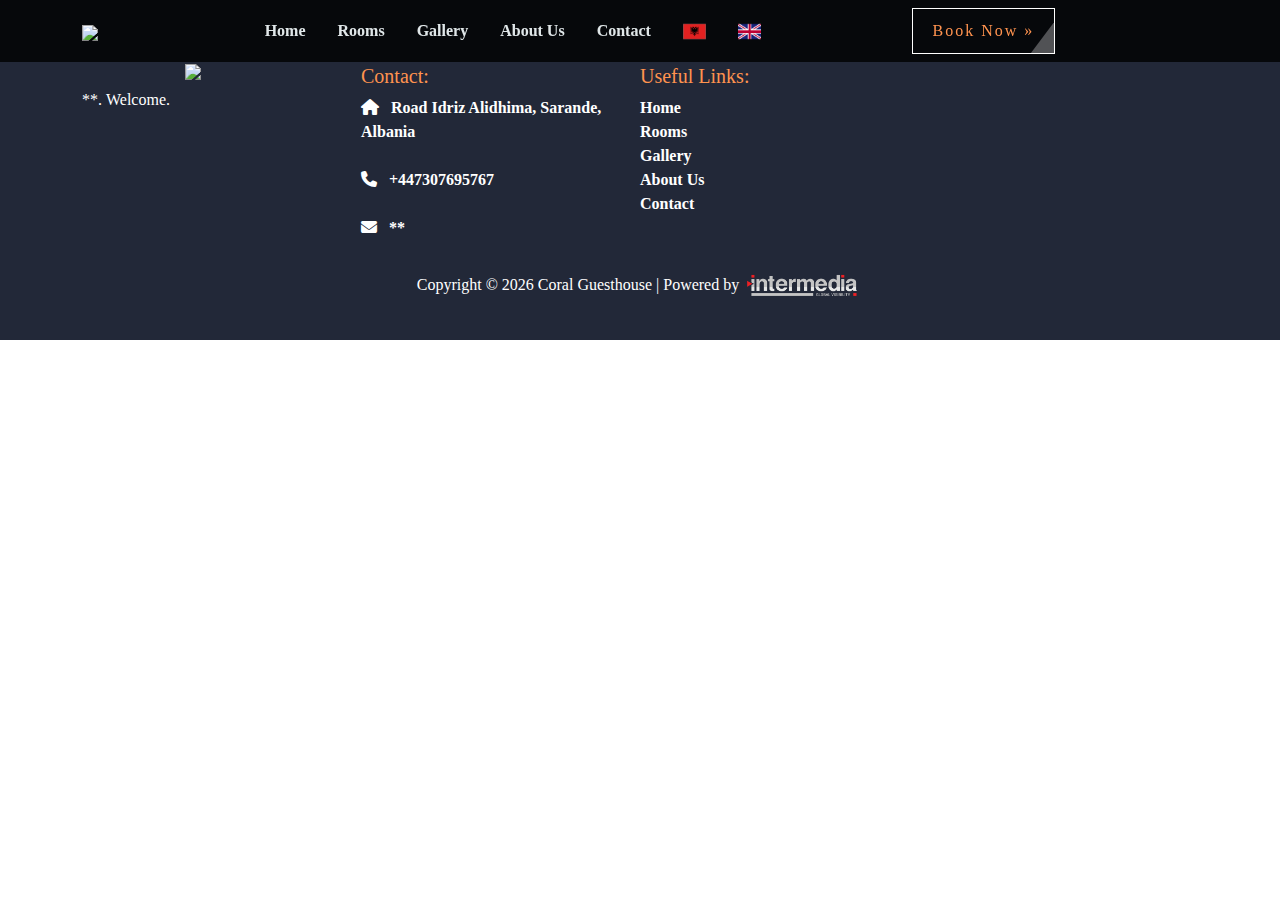
==== index.html @ c95c1ff5 "1st day of work , (contact and gallery done)" ====
<!DOCTYPE html>
<html lang="en">
<head>
    <meta charset="UTF-8">
    <meta http-equiv="X-UA-Compatible" content="IE=edge">
    <title>Coral Guesthouse, Sarande, Albania</title>
    <meta name="description" content="**">
    <meta name="keywords" content="**">
    <meta name="viewport" content="width=device-width, initial-scale=1.0">
    <link rel="icon" href="**">
    <!--Font-Awasome-->
    <link rel="stylesheet" href="https://cdnjs.cloudflare.com/ajax/libs/font-awesome/6.5.2/css/all.min.css">
    <!--Swiper-->
    <link rel="stylesheet" href="https://cdnjs.cloudflare.com/ajax/libs/Swiper/11.0.5/swiper-bundle.min.css" />
    <!--Bootstrap-->
    <link rel="stylesheet" href="https://cdn.jsdelivr.net/npm/bootstrap@5.3.3/dist/css/bootstrap.min.css"
        integrity="sha384-QWTKZyjpPEjISv5WaRU9OFeRpok6YctnYmDr5pNlyT2bRjXh0JMhjY6hW+ALEwIH" crossorigin="anonymous">
    <!--My CSS-->
    <link rel="stylesheet" href="stylesheet.css">
</head>
<body>
    <header>
        <nav class="navbar navbar-expand-lg navbar-dark fixed-top text-center">
            <div class="container">
                <a href="index.html" class="navbar-brand">
                    <img src="assets/icon/**" width="75px">
                </a>
                <button class="navbar-toggler" type="button" data-bs-toggle="collapse" data-bs-target="#collapseNav"
                    aria-controls="collapseNav" aria-expanded="false" aria-label="Toggle navigation">
                    <span class="navbar-toggler-icon"></span>
                </button>
                <div class="collapse navbar-collapse " id="collapseNav">
                    <ul class="navbar-nav nav-underline ms-auto">
                        <li class="nav-item mx-auto">
                            <a href="index.html" class="nav-link hover-underline">Home</a>
                        </li>
                        <li class="nav-item mx-auto">
                            <a href="rooms.html" class="nav-link hover-underline">Rooms</a>
                        </li>
                        <li class="nav-item mx-auto">
                            <a href="gallery.html" class="nav-link hover-underline">Gallery</a>
                        </li>
                        <li class="nav-item mx-auto">
                            <a href="about.html" class="nav-link hover-underline">About Us</a>
                        </li>
                        <li class="nav-item mx-auto">
                            <a href="contact.html" class="nav-link hover-underline">Contact</a>
                        </li>
                        <li class="nav-item mx-auto">
                            <a href="index-sq.html" class="nav-link"><img src="assets/icon/ALB.png" width="23px"></a>
                        </li>
                        <li class="nav-item mx-auto">
                            <a href="index.html" class="nav-link"><img src="assets/icon/UK.png" width="23px"></a>
                        </li>
                    </ul>
                    <a class="link-btn link-btn " href="contact.html">
                        Book Now &raquo;</a>
                </div>
            </div>
        </nav>
    </header>
    <main>
        <section class="footer_wrapper  mt-md-0 pb-0">
            <div class="container pb-3">
                <div class="row">
                    <div class="row">
                        <div class="col-lg-3 col-md-6">
                            <h5 style="color: #ffffff;justify-content: center;
                        display: flex;"><img src="assets/icon/**" width="50px">
                            </h5>
                            <p style="color: #ffffff;">**.&nbsp;Welcome.
                            </p>
                        </div>
                        <div class="col-lg-3 col-md-6">
                            <h5 class="footer-link-d" style="color: #ff934f;">Contact:</h5>
                            <ul class="link-widget p-0">
                                <ul class="list-unstyled">
                                    <li><a href="https://maps.app.goo.gl/3yCSHZ6c72yUTUg19" class="ft-text"><i class="fa fa-home"></i>
                                            &nbsp; Road Idriz Alidhima, Sarande, Albania
                                        </a></li><br>
                                    <li><a href="tel: +447307695767" class="ft-text"><i class="fa fa-phone"></i>
                                            &nbsp; +447307695767</a>
                                    </li><br>
                                    <li><a href="mailto:**" class="ft-text"><i class="fa fa-envelope"></i> &nbsp; **
                                        </a></li>
                                </ul>
                            </ul>
                        </div>
                        <div class="col-lg-3 col-md-6">
                            <h5 class="footer-link-d" style="color: #ff934f;">Useful Links:</h5>
                            <ul class="p-0 footer-ul">
                                <li><a href="index.html" class="ft-text">Home</a></li>
                                <li><a href="rooms.html" class="ft-text">Rooms</a></li>
                                <li><a href="gallery.html" class="ft-text">Gallery</a></li>
                                <li><a href="about.html" class="ft-text">About Us</a></li>
                                <li><a href="contact.html" class="ft-text">Contact</a></li>
                            </ul>
                        </div>
                        <div class="col-lg-3 col-md-6">
                            <div class="row">
                                <iframe style="border:0; width: 100%; height: 200px;" src="https://www.google.com/maps/embed?pb=!1m18!1m12!1m3!1d3061.800751014576!2d19.984528200000003!3d39.8787008!2m3!1f0!2f0!3f0!3m2!1i1024!2i768!4f13.1!3m3!1m2!1s0x135b158f4a479783%3A0x2332d0dddb306c2c!2sCoral%20Guestohuse!5e0!3m2!1sen!2s!4v1712662876915!5m2!1sen!2s" width="600" height="450"
                                    allowfullscreen="" loading="lazy"
                                    referrerpolicy="no-referrer-when-downgrade"></iframe>
                            </div>
                        </div>
                    </div>
                    <div class="container-fluid copyright-section">
                        <p class="copyright">
                            Copyright ©
                            <script>document.write(new Date().getFullYear());</script> Coral Guesthouse | Powered by
                            <a href="https://intermedia.al/" target="_blank"><img src="assets/icon/intermediaLogo1.png"
                                    width="120px">
                            </a>
                        </p>
                    </div>
                </div>
            </div>
        </section>
    </main>
    <!--BootStrap-->
    <script src="https://cdn.jsdelivr.net/npm/bootstrap@5.3.3/dist/js/bootstrap.bundle.min.js"
        integrity="sha384-YvpcrYf0tY3lHB60NNkmXc5s9fDVZLESaAA55NDzOxhy9GkcIdslK1eN7N6jIeHz"
        crossorigin="anonymous"></script>
    <!--Swiper-->
    <script src="https://cdnjs.cloudflare.com/ajax/libs/Swiper/11.0.5/swiper-bundle.min.js"
        integrity="sha512-Ysw1DcK1P+uYLqprEAzNQJP+J4hTx4t/3X2nbVwszao8wD+9afLjBQYjz7Uk4ADP+Er++mJoScI42ueGtQOzEA=="
        crossorigin="anonymous" referrerpolicy="no-referrer"></script>
    <!--My Script-->
    <script src="main.js"></script>
</body>
</html>
---- stylesheet.css ----
@import url(https://cdnjs.cloudflare.com/ajax/libs/font-awesome/6.5.2/css/all.min.css);

/*Root*/
:root {
    --primary-color: #021832;
    --secondary-color: #a3a190;
    --bg-color: #f4f4f4;
    --bg-white: #fff;
    --bg-black: #000;
    --smoky-black-1: hsla(40, 12%, 5%, 1);
    --primary-font: "Poppins", sans-serif;
    --secondary-font: "Oswald", sans-serif;
    --primary-text: #021832;
    --secondary-text: white;
    --text-white: #fff;
    --text-black: #151515;
    --gold: #867051;
    --light-gold: #bd9b71;
    --black: #20252d;
    --style-font: "Cormorant Garamond", serif;
}

html,
body {
    width: 100% !important;
    height: 100% !important;
    margin: 0px !important;
    padding: 0px !important;
    overflow-x: hidden !important;
}

::selection {
    color: #a3a190;
}

::-webkit-scrollbar {
    width: 15px;
}

::-webkit-scrollbar-track {
    background-color: var(--text-white);
}

::-webkit-scrollbar-thumb {
    background: var(--text-black);
}

* {
    margin: 0;
    padding: 0;
    box-sizing: border-box;
    font-family: "Playfair Display", serif;
}

a {
    color: inherit;
    text-decoration: none;
}

section {
    padding: 2.511rem 0;
}

.row {
    display: flex;
    flex-wrap: wrap;
}

.col {
    flex: 1;
}

li {
    list-style: none;
    padding: 0px;
    margin: 0px;
}

/*NavBar*/
header .navbar {
    background-color: rgba(0, 0, 0, 0.8);
}

header .navbar .navbar-nav li .nav-link {
    display: block;
    width: fit-content;
    color: #E0E7E9;
    font-weight: 700;
    border: none;
}

header .navbar .navbar-nav li .nav-link:hover {
    color: #E0E7E9;
    opacity: .8;
}

header .navbar ul li .nav-link.active {
    color: #E0E7E9;
}

header .navbar .link-btn {
    margin-left: auto;
    margin-right: auto;
}

.hover-underline {
    position: relative;
    max-width: max-content;
}

.hover-underline::after {
    content: "";
    position: absolute;
    left: 0;
    bottom: 0;
    width: 100%;
    height: 5px;
    border-block: 1px solid #b5986f;
    transform: scaleX(0.2);
    opacity: 0;
    transition: var(--transition-2);
}

.hover-underline:is(:hover, :focus-visible)::after {
    transform: scaleX(1);
    opacity: 1;
}

/*General*/
.bg-images {
    display: flex;
    flex-direction: column;
    justify-content: center;
    align-items: center;
    text-align: center;
    color: #fff;
    background: url() rgba(0, 0, 0, .4);
    background-position: center;
    background-size: cover;
    background-blend-mode: multiply;
    height: 60vh;
}

.hidden {
    transform: scale(0);
    transition: .4s ease-in;
}

.show {
    transform: scale(1);
}

.hidden2 {
    transform: translateX(-100%);
    transition: .5s ease-in-out;
}

.show2 {
    transform: translateX(0);
}

.hidden3 {
    transform: translateX(100%);
    transition: .5s ease-in-out;
}

.show3 {
    transform: translateX(0);
}

.hidden4 {
    opacity: 0;
    transition: .5s ease-in-out;
}

.show4 {
    opacity: 1;
}

.hidden5 {
    transform: translateY(-100%);
    transition: .8s ease-in-out;
}

.show5 {
    transform: translateY(0);
}

/*Button 1*/
button {
    position: relative;
    display: inline-block;
    cursor: pointer;
    outline: none;
    border: 0;
    vertical-align: middle;
    text-decoration: none;
    background: transparent;
    padding: 0;
    font-size: inherit;
    font-family: inherit;
}

.container .link-btn,
.link-btn {
    text-align: center;
    display: inline-block;
    padding: 10px 20px;
    border: 1px solid #fff;
    cursor: pointer;
    letter-spacing: 2px;
    position: relative;
    overflow: hidden;
    color: rgb(255, 147, 79);
}

.hover-underline::after {
    content: "";
    position: absolute;
    left: 0;
    bottom: 0;
    width: 100%;
    height: 5px;
    border-block: 1px solid rgb(255, 149, 0);
    transform: scaleX(0.2);
    opacity: 0;
    transition: var(--transition-2);
}

.link-btn::before {
    content: "";
    position: absolute;
    height: 150px;
    width: 50px;
    background: #fff;
    right: -40px;
    top: -40px;
    transform: rotate(37deg);
    transition: all 0.3s;
    opacity: 0.3;
}

.link-btn:hover:before {
    right: 105%;
}

/*Gallery*/
.gallery-section {
    width: 100%;
    max-width: 1200px;
    margin: 0 auto;
}

.options {
    display: flex;
    justify-content: center;
    align-items: center;
}

.filter-button {
    display: inline-block;
    font-weight: 600;
    color: #212529;
    text-align: center;
    vertical-align: middle;
    user-select: none;
    font-size: 1.2rem;
    line-height: 1.5;
    border-radius: .25rem;
    border-color: #343a40;
    margin: 10px;
}

.filter-button:focus,
.filter-button.active {
    background-color: #9baec2;
    border-color: #9baec2;
}

.filter-button:hover {
    color: #fff;
    background-color: #343a40;
    border-color: #343a40;
}

.gallery_product {
    overflow: hidden;
}

.gallery_product img {
    max-width: 100%;
    max-height: 100%;
    width: 340px;
    height: 230px;
}

.gallery_product img:hover {
    transform: scale(1.05);
}

/*Contact*/
.contact-image-container section {
    background-color: #2D2A25;
}

.contact-image-container section h2 {
    padding-bottom: 1rem;
    border-bottom: 1px solid #fff;
}

.contact-image-container section p {
    font-size: 1.2rem;
}

.contact-image-container img {
    height: 40vh;
}

.contact section {
    padding: 2rem;
    border: 1px solid #988162;
    border-radius: 20px;
    width: 100%;
    transition: .2s ease-in-out;
}

.contact section:hover {
    background-color: #988162;
    color: #fff;
    text-decoration: none;
}

.contact section i {
    color: #000000;
    font-size: 1.3rem;
}

.contact section:hover i {
    color: #fff;
    text-decoration: none;
}

.contact section a {
    text-decoration: none;
    color: inherit;
    border-bottom: 1px solid transparent;
    transition: .1s;
    font-size: 22px;
}

.contact section a:hover {
    border-color: #fff;
    text-decoration: none;
}

.google-maps iframe {
    width: 100%;
    height: 500px;
    border: none;
}

/*Footer*/
.footer_wrapper {
    background: rgb(34, 40, 56) !important;
    padding: 5% 0 0 0 !important;
}

.ft-text {
    text-decoration: none;
    color: white;
    padding-bottom: 5px !important;
    font-weight: 600 !important;
}

.ft-text:hover {
    color: rgba(255, 147, 79);
    transform: translateY(-10px);
    text-decoration: none;
}

.copyright {
    font-size: medium;
    color: rgb(255, 255, 255);
    text-align: center;
    padding-bottom: 0 !important;
}

/*Media*/
@media only screen and (min-width: 992px) {
    header .navbar {
        margin: 0;
        margin-left: auto;
    }
}

@media (max-width: 550px) {
    .options {
        display: grid;
    }

    .gallery_product {
        display: grid;
        justify-content: center;
    }

    .footer-link-d,
    ul.list-unstyled li,
    ul.p-0.footer-ul li {
        text-align: center;
    }
}
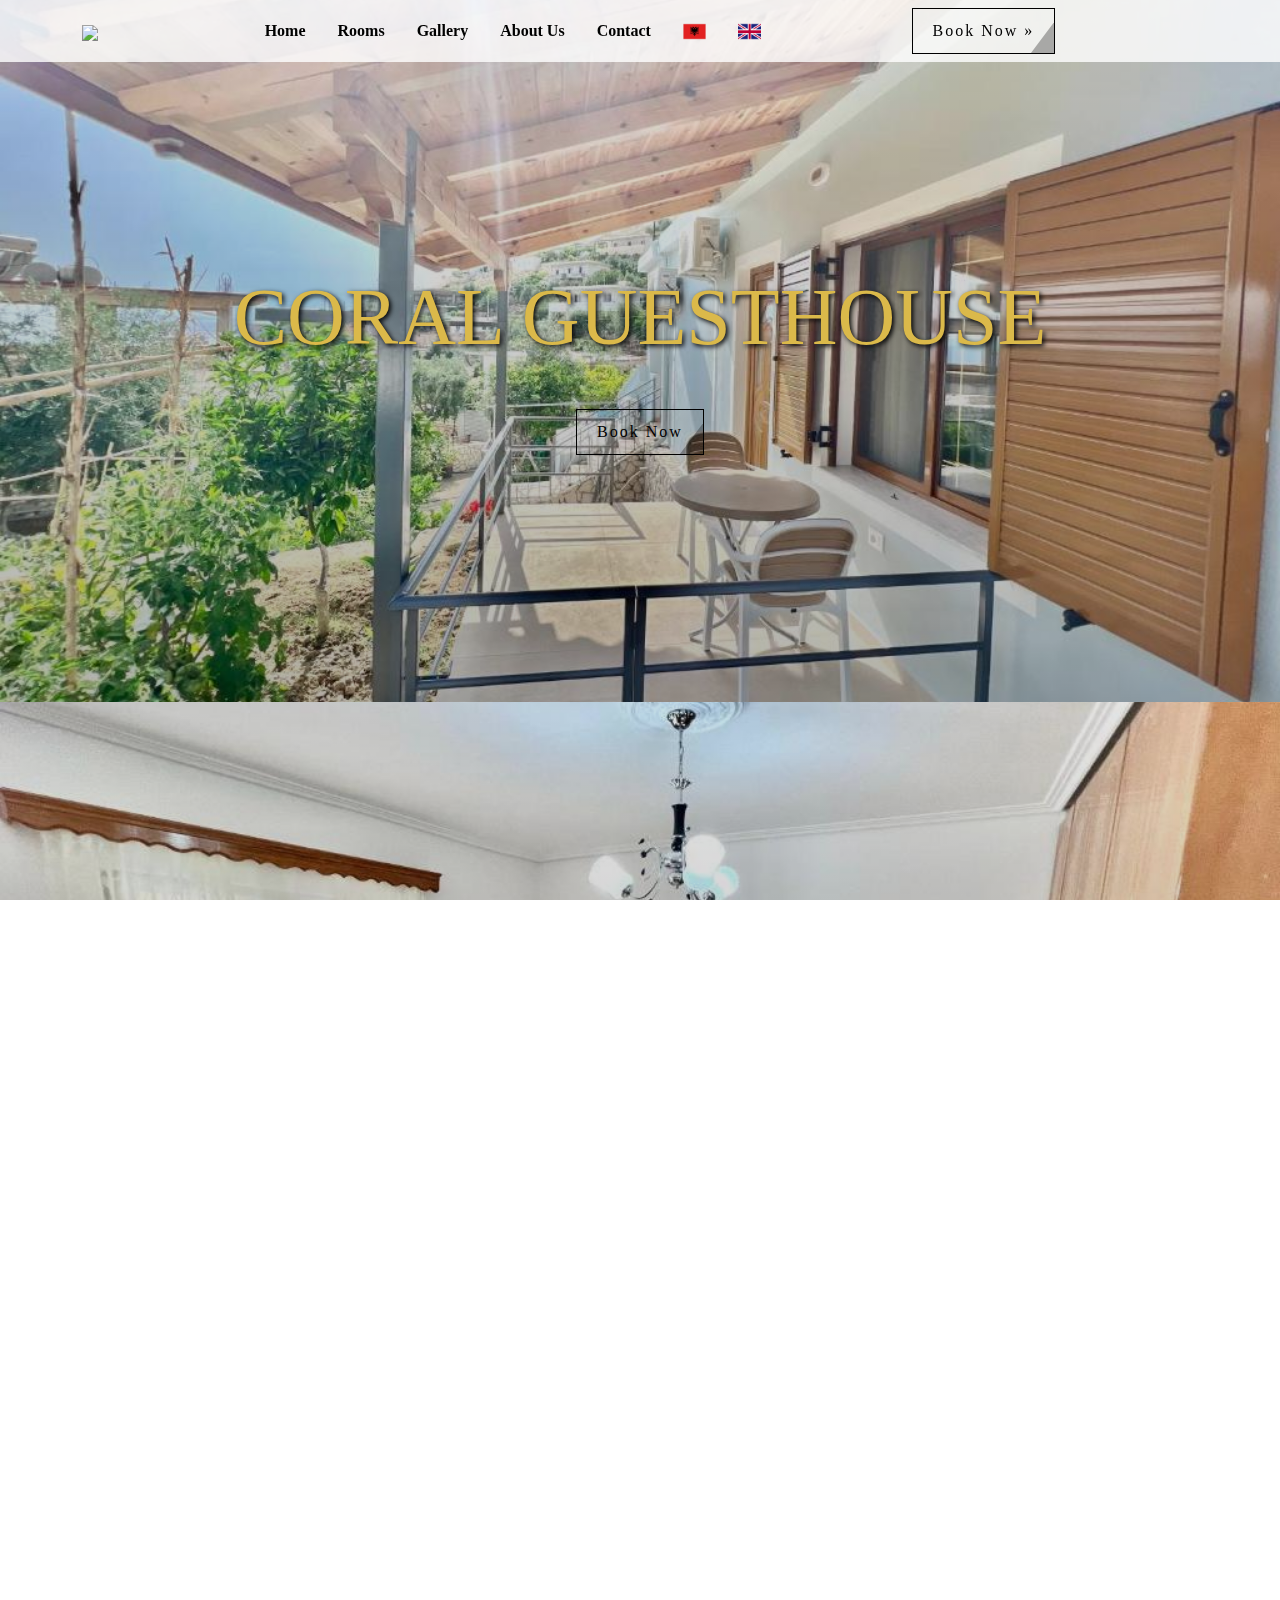
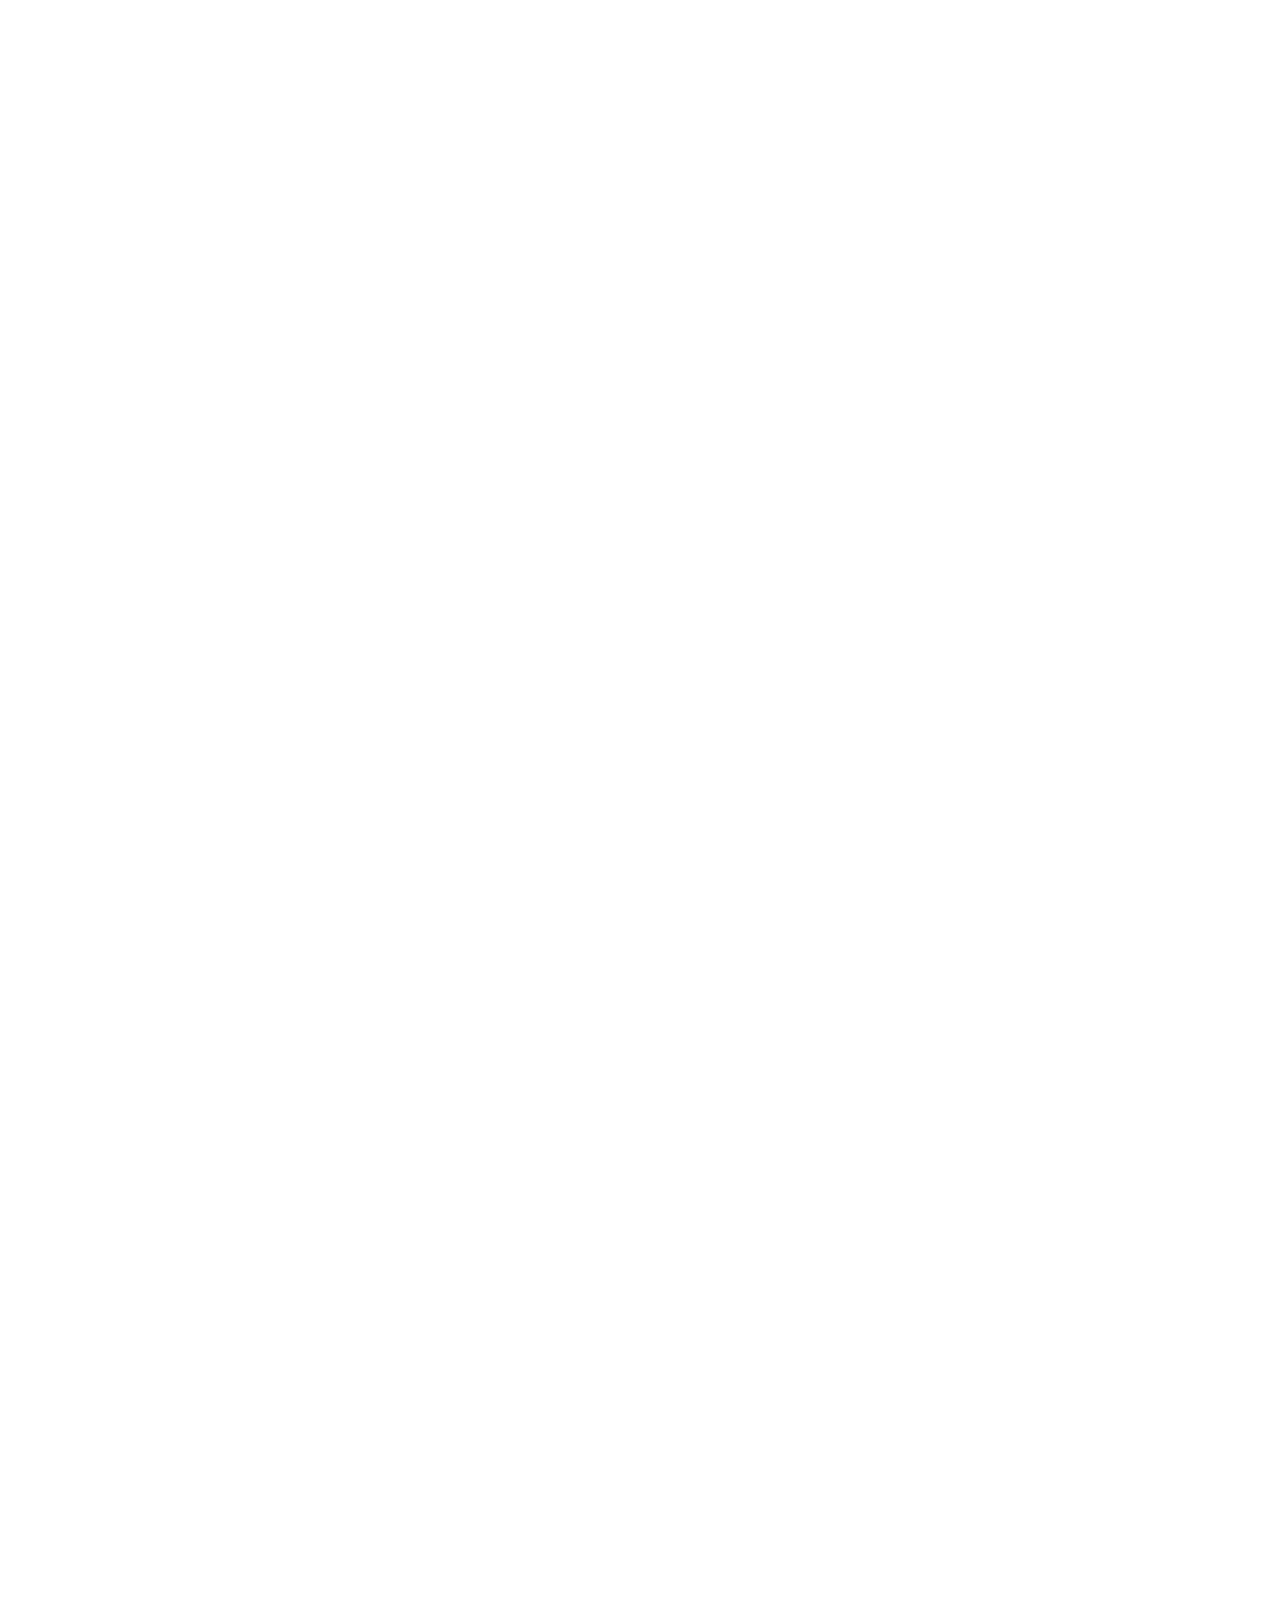
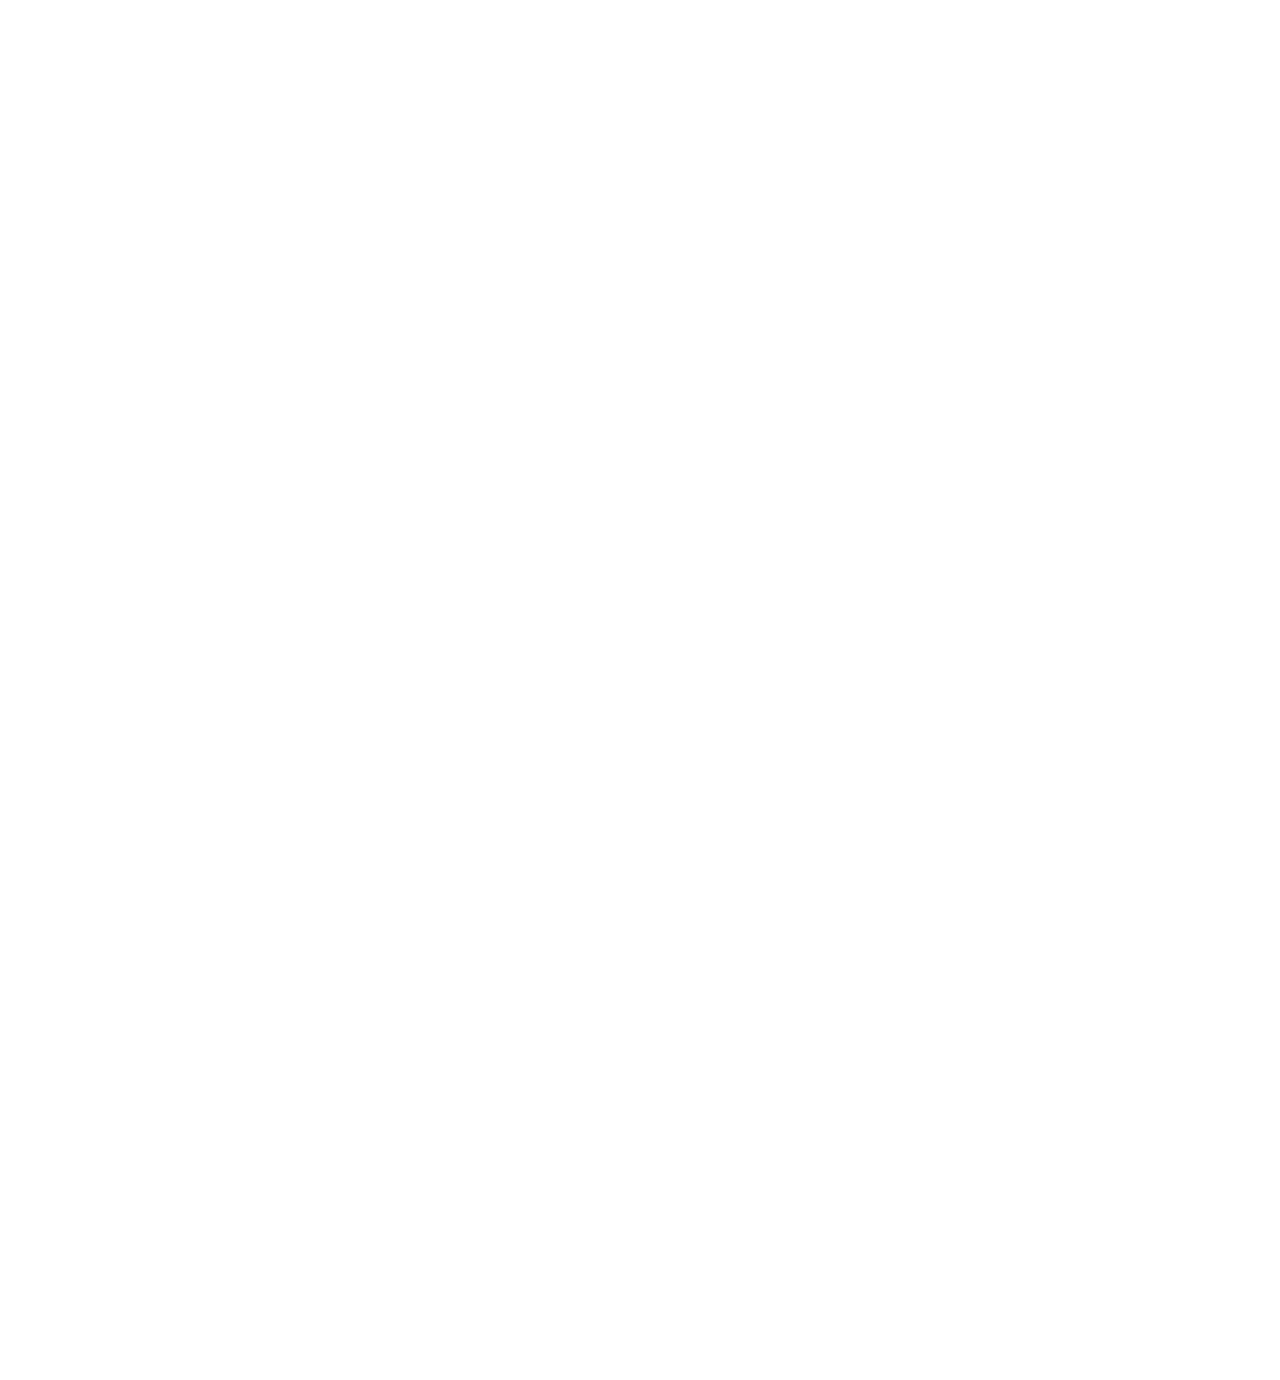
==== commit 90c9668f: "1.1" ====
--- a/index.html
+++ b/index.html
@@ -1,5 +1,6 @@
 <!DOCTYPE html>
 <html lang="en">
+
 <head>
     <meta charset="UTF-8">
     <meta http-equiv="X-UA-Compatible" content="IE=edge">
@@ -18,6 +19,7 @@
     <!--My CSS-->
     <link rel="stylesheet" href="stylesheet.css">
 </head>
+
 <body>
     <header>
         <nav class="navbar navbar-expand-lg navbar-dark fixed-top text-center">
@@ -60,6 +62,184 @@
         </nav>
     </header>
     <main>
+        <!--Home-->
+        <section class="home" id="home">
+            <div class="swiper home-slider">
+                <div class="swiper-wrapper">
+                    <div class="swiper-slide slide"
+                        style="background:linear-gradient(rgba(0, 0, 0, 0.1), rgba(0, 0, 0, 0.3)),  url('assets/image/1.jpg') no-repeat;">
+                        <div class="content">
+                            <p> CORAL GUESTHOUSE</p>
+                            <a href="contact.html" class="link-btn link-btn">Book Now</a><!--Ndrro butonin **-->
+                        </div>
+                    </div>
+                    <div class="swiper-slide slide"
+                        style="background:linear-gradient(rgba(0, 0, 0, 0.1), rgba(0, 0, 0, 0.3)),  url('assets/image/2.jpg') rgba(0, 0, 0, .4) no-repeat;">
+                        <div class="content">
+                            <h2>Stay, Relax, Enjoy.</h2>
+                        </div>
+                    </div>
+                    <div class="swiper-slide slide"
+                        style="background:linear-gradient(rgba(0, 0, 0, 0.1), rgba(0, 0, 0, 0.3)),  url('assets/image/3.jpg') rgba(0, 0, 0, .4) no-repeat;">
+                        <div class="content">
+                            <h2>Journey Begins.</h2>
+                        </div>
+                    </div>
+                </div>
+                <div class="swiper-button-next"></div>
+                <div class="swiper-button-prev"></div>
+            </div>
+        </section>
+        <!--End Home-->
+        <!--Welcome-->
+        <div class="container" style="margin-top: 100px;">
+            <div class="row align-items-center">
+                <div class="col-12 col-lg-6">
+                    <!-- Section Heading -->
+                    <div class="section-heading hidden2">
+                        <h6><img src="**" width="50px" alt="Logo"> CORAL GUESTHOUSE </h6>
+                        <div class="general-title" style=" text-shadow: 1px 1px 3px #000;text-align: initial;"> <h2>Welcome to <br>Coral Guesthouse </h2></div>
+                    </div>
+                    <div class="about-us-content hidden2">
+                        <h5 class="fadeInUp">Lorem ipsum dolor sit amet consectetur, adipisicing elit. Explicabo
+                            architecto ea error quam commodi neque sunt accusantium iste deserunt facilis eligendi
+                            voluptas atque dolorum eum, a labore veritatis rerum obcaecati! .
+                        </h5>
+                    </div>
+                </div>
+                <div class="col-12 col-lg-6">
+                    <div class="about-us-thumbnail hidden3">
+                        <div class="row no-gutters">
+                            <div class="col-6">
+                                <div class="single-thumb">
+                                    <img src="assets/image/1.jpg" alt="">
+                                </div>
+                                <div class="single-thumb">
+                                    <img src="assets/image/2.jpg" alt="">
+                                </div>
+                            </div>
+                            <div class="col-6">
+                                <div class="single-thumb">
+                                    <img src="assets/image/3.jpg" alt="">
+                                </div>
+                                <div class="single-thumb">
+                                    <img src="assets/image/4.jpg" alt="">
+                                </div>
+                            </div>
+                        </div>
+                    </div>
+                </div>
+            </div>
+        </div>
+        </section>
+        <!--End Welcome-->
+        <!--Rooms-->
+        <div class="container" style="margin-top: 100px;">
+            <div class="container">
+                <div class="text-center">
+                    <img src="**" width="120" alt="Logo">
+                    <div class="general-title" style=" text-shadow: 1px 1px 3px #000;">Explore Our Rooms</div>
+                </div>
+                <div class="row g-4">
+                    <div class="col-lg-4 col-md-6 hidden2">
+                        <div class="store-item position-relative text-center">
+                            <img class="img-fluid" src="assets/image/1.jpg" alt="">
+                            <div class="p-4">
+
+                                <h4 class="mb-3">Deluxe Villa</h4>
+                                <p>Boasting a private entrance, this air-conditioned villa includes 1 living room, 1
+                                    separate bedroom and 1 bathroom fully equipped. The unit has 2 beds. </p>
+
+                            </div>
+
+                        </div>
+                    </div>
+                    <div class="col-lg-4 col-md-6 hidden4">
+                        <div class="store-item position-relative text-center">
+                            <img class="img-fluid" src="assets/image/2.jpg" alt="">
+                            <div class="p-4">
+
+                                <h4 class="mb-3">Deluxe Room</h4>
+                                <p>The spacious double room features air conditioning, a private entrance, a balcony
+                                    with sea views as well as a private bathroom boasting a bath. The unit has 2 beds.
+                                </p>
+
+                            </div>
+
+                        </div>
+                    </div>
+                    <div class="col-lg-4 col-md-6 hidden3">
+                        <div class="store-item position-relative text-center">
+                            <img class="img-fluid" src="assets/image/3.jpg" alt="">
+                            <div class="p-4">
+
+                                <h4 class="mb-3">Double Room</h4>
+                                <p>The unit offers 1 bed. **</p>
+
+                            </div>
+
+                        </div>
+                    </div>
+                    <div class="col-12 text-center" style="margin-top: 0px;">
+                        <a class="link-btn link-btn " href="rooms.html">All Rooms</a><!--Change Button **-->
+                    </div>
+                </div>
+            </div>
+        </div>
+        <!--End Rooms-->
+        <!--Facilities-->
+        <section id="facilitys">
+
+            <div class="container">
+                <div class="row amenity-row">
+                    <h3>
+                        <div class="general-title" style=" text-shadow: 1px 1px 3px #000;">Facilities & Amenities</div>
+                    </h3>
+
+                </div>
+                <div class="row py-2">
+                    <div class="col-lg-4">
+                        <div class="facility-box"><img src="assets/icon/free-parking.png" height="50px" width="50px"
+                                style="margin-right: 20px;"> Free Parking<br>
+                            Free private parking is possible on site.
+                        </div>
+                    </div>
+                    <div class="col-lg-4">
+                        <div class="facility-box"><img src="assets/icon/free-wifi.png" height="50px" width="50px"
+                                style="margin-right: 20px;">Free Wifi <br>WiFi is available in all areas and is free of
+                            charge.</div>
+                    </div>
+                    <div class="col-lg-4">
+                        <div class="facility-box"><img src="assets/icon/cocktail.png" height="50px" width="50px"
+                                style="margin-right: 20px;">Bar<br>Experience relaxation and conviviality at our bar.</div>
+                    </div>
+                </div>
+
+                <div class="row py-2">
+                    <div class="col-lg-4">
+                        <div class="facility-box"><img src="assets/icon/no-smoking.png" height="50px"
+                                width="50px" style="margin-right: 20px;">Non-smoking rooms <br>Rest peacefully in our smoke-free environment.
+                        </div>
+                    </div>
+                    <div class="col-lg-4">
+                        <div class="facility-box"><img src="assets/icon/family.png" height="50px" width="50px"
+                                style="margin-right: 20px;">Family rooms <br>Enjoy quality time with loved ones in our cozy family rooms.
+                        </div>
+                    </div>
+                    <div class="col-lg-4">
+                        <div class="facility-box"><img src="assets/icon/vacations.png" height="50px" width="50px"
+                                style="margin-right: 20px;">Private beach area <br>Indulge in seaside luxury at our private beach area.
+                        </div>
+                    </div>
+
+
+
+                </div>
+            </div>
+        </section>
+
+        <!--End Facilities-->
+        <!--Footer-->
         <section class="footer_wrapper  mt-md-0 pb-0">
             <div class="container pb-3">
                 <div class="row">
@@ -75,7 +255,8 @@
                             <h5 class="footer-link-d" style="color: #ff934f;">Contact:</h5>
                             <ul class="link-widget p-0">
                                 <ul class="list-unstyled">
-                                    <li><a href="https://maps.app.goo.gl/3yCSHZ6c72yUTUg19" class="ft-text"><i class="fa fa-home"></i>
+                                    <li><a href="https://maps.app.goo.gl/3yCSHZ6c72yUTUg19" class="ft-text"><i
+                                                class="fa fa-home"></i>
                                             &nbsp; Road Idriz Alidhima, Sarande, Albania
                                         </a></li><br>
                                     <li><a href="tel: +447307695767" class="ft-text"><i class="fa fa-phone"></i>
@@ -98,8 +279,9 @@
                         </div>
                         <div class="col-lg-3 col-md-6">
                             <div class="row">
-                                <iframe style="border:0; width: 100%; height: 200px;" src="https://www.google.com/maps/embed?pb=!1m18!1m12!1m3!1d3061.800751014576!2d19.984528200000003!3d39.8787008!2m3!1f0!2f0!3f0!3m2!1i1024!2i768!4f13.1!3m3!1m2!1s0x135b158f4a479783%3A0x2332d0dddb306c2c!2sCoral%20Guestohuse!5e0!3m2!1sen!2s!4v1712662876915!5m2!1sen!2s" width="600" height="450"
-                                    allowfullscreen="" loading="lazy"
+                                <iframe style="border:0; width: 100%; height: 200px;"
+                                    src="https://www.google.com/maps/embed?pb=!1m18!1m12!1m3!1d3061.800751014576!2d19.984528200000003!3d39.8787008!2m3!1f0!2f0!3f0!3m2!1i1024!2i768!4f13.1!3m3!1m2!1s0x135b158f4a479783%3A0x2332d0dddb306c2c!2sCoral%20Guestohuse!5e0!3m2!1sen!2s!4v1712662876915!5m2!1sen!2s"
+                                    width="600" height="450" allowfullscreen="" loading="lazy"
                                     referrerpolicy="no-referrer-when-downgrade"></iframe>
                             </div>
                         </div>
@@ -116,6 +298,7 @@
                 </div>
             </div>
         </section>
+        <!--End Footer-->
     </main>
     <!--BootStrap-->
     <script src="https://cdn.jsdelivr.net/npm/bootstrap@5.3.3/dist/js/bootstrap.bundle.min.js"
@@ -128,4 +311,5 @@
     <!--My Script-->
     <script src="main.js"></script>
 </body>
+
 </html>--- a/stylesheet.css
+++ b/stylesheet.css
@@ -1,5 +1,4 @@
 @import url(https://cdnjs.cloudflare.com/ajax/libs/font-awesome/6.5.2/css/all.min.css);
-
 /*Root*/
 :root {
     --primary-color: #021832;
@@ -19,7 +18,6 @@
     --black: #20252d;
     --style-font: "Cormorant Garamond", serif;
 }
-
 html,
 body {
     width: 100% !important;
@@ -28,86 +26,69 @@
     padding: 0px !important;
     overflow-x: hidden !important;
 }
-
 ::selection {
     color: #a3a190;
 }
-
 ::-webkit-scrollbar {
     width: 15px;
 }
-
 ::-webkit-scrollbar-track {
     background-color: var(--text-white);
 }
-
 ::-webkit-scrollbar-thumb {
     background: var(--text-black);
 }
-
 * {
     margin: 0;
     padding: 0;
     box-sizing: border-box;
     font-family: "Playfair Display", serif;
 }
-
 a {
     color: inherit;
     text-decoration: none;
 }
-
 section {
     padding: 2.511rem 0;
 }
-
 .row {
     display: flex;
     flex-wrap: wrap;
 }
-
 .col {
     flex: 1;
 }
-
 li {
     list-style: none;
     padding: 0px;
     margin: 0px;
 }
-
 /*NavBar*/
 header .navbar {
-    background-color: rgba(0, 0, 0, 0.8);
-}
-
+    background-color: rgba(255, 255, 255, 0.8);
+}
 header .navbar .navbar-nav li .nav-link {
     display: block;
     width: fit-content;
-    color: #E0E7E9;
+    color: #000000;
     font-weight: 700;
     border: none;
 }
-
 header .navbar .navbar-nav li .nav-link:hover {
-    color: #E0E7E9;
+    color: #dbb94a;
     opacity: .8;
 }
-
 header .navbar ul li .nav-link.active {
-    color: #E0E7E9;
-}
-
+    color: #dbb94a;
+}
 header .navbar .link-btn {
     margin-left: auto;
     margin-right: auto;
 }
-
 .hover-underline {
     position: relative;
     max-width: max-content;
 }
-
 .hover-underline::after {
     content: "";
     position: absolute;
@@ -115,148 +96,214 @@
     bottom: 0;
     width: 100%;
     height: 5px;
-    border-block: 1px solid #b5986f;
+    border-block: 1px solid #dbb94a;
     transform: scaleX(0.2);
     opacity: 0;
     transition: var(--transition-2);
 }
-
 .hover-underline:is(:hover, :focus-visible)::after {
     transform: scaleX(1);
     opacity: 1;
 }
-
-/*General*/
-.bg-images {
-    display: flex;
-    flex-direction: column;
-    justify-content: center;
-    align-items: center;
-    text-align: center;
-    color: #fff;
-    background: url() rgba(0, 0, 0, .4);
+/*Home*/
+.home {
+    padding: 0;
+}
+.home .slide {
+    min-height: 78vh;
+    background-size: cover !important;
+    background-position: center !important;
+    display: flex;
+    align-items: center;
+    justify-content: center;
+    z-index: -1;
+    background-color: rgba(0, 0, 0, 0.4);
+}
+.home .slide .content {
+    width: 80rem;
+    text-align: center;
+}
+.home1 {
+    padding: 0;
+}
+.home1 .slide {
+    min-height: 35vh;
+    background-size: cover !important;
+    background-position: top !important;
+    display: flex;
+    align-items: center;
+    justify-content: center;
+    z-index: -1;
+}
+.home1 .slide .content {
+    width: 80rem;
+    text-align: center;
+}
+.home .slide .content p {
+    font-size: 5rem;
+    text-transform: uppercase;
+    color: #dbb94a;
+    line-height: 1.1;
+    padding: 2rem 0;
+    text-shadow: 2px 2px 5px #000;
+}
+.home .slide .content h2 {
+    font-size: 4rem;
+    text-transform: uppercase;
+    color: #dbb94a;
+    line-height: 1.1;
+    padding: 2rem 0;
+    text-shadow: 2px 2px 5px #000;
+}
+.home .slide .content h3 {
+    font-size: 3rem;
+    text-transform: uppercase;
+    color: #dbb94a;
+    line-height: 1.1;
+    padding: 2rem 0;
+}
+.home1 {
+    padding: 0;
+}
+.home1 .slide {
+    min-height: 40vh;
+    background-size: cover !important;
+    background-position: center !important;
+    display: flex;
+    align-items: center;
+    justify-content: center;
+    z-index: -1;
+}
+.swiper-button-next,
+.swiper-button-prev {
+    height: 5rem;
+    width: 5rem;
+    line-height: 5rem;
+    background: var(--white);
+    color: var(--black);
+}
+.swiper-button-next:hover,
+.swiper-button-prev:hover {
+    background: var(--primary);
+    color: var(--white);
+}
+.swiper-button-next::after,
+.swiper-button-prev::after {
+    font-size: 2rem;
+}
+/*Welcome*/
+.section-heading {
+    position: relative;
+    z-index: 1;
+    margin-bottom: 50px;
+}
+.section-heading h6 {
+    text-transform: uppercase;
+    color: #84390C;
+    letter-spacing: 2px;
+    display: block;
+    margin-bottom: 10px;
+}
+.section-heading h2 {
+    font-size: 42px;
+    text-transform: capitalize;
+    margin-bottom: 0;
+    display: block;
+    line-height: 1.2;
+}
+.section-heading.white h6,
+.section-heading.white h2 {
+    color: #ffffff;
+}
+.about-content {
+    position: relative;
+    z-index: 1;
+}
+.about-us-content {
+    position: relative;
+    z-index: 1;
+}
+.about-us-content h5 {
+    line-height: 1.8;
+    color: #636a76;
+    margin-bottom: 30px;
+    font-weight: 400;
+}
+.about-us-content p {
+    margin-bottom: 30px;
+}
+.about-us-content p span {
+    color: #84390C;
+}
+.about-thumbnail {
+    position: relative;
+    z-index: 1;
+}
+.about-thumbnail img {
+    border-radius: 6px;
+    width: 100%;
+}
+.about-us-thumbnail {
+    position: relative;
+    z-index: 1;
+}
+.about-us-thumbnail .single-thumb {
+    position: relative;
+    z-index: 1;
+    margin: 5px;
+    display: block;
+    overflow: hidden;
+    border-radius: 6px;
+}
+.about-us-thumbnail .single-thumb img {
+    transition-duration: 500ms;
+    border-radius: 6px;
+    height: 250px;
+}
+.about-us-thumbnail .single-thumb:first-child {
+    margin-bottom: 10px;
+}
+.about-us-thumbnail .single-thumb:hover img,
+.about-us-thumbnail .single-thumb:focus img {
+    -webkit-transform: scale(1.15);
+    -ms-transform: scale(1.15);
+    transform: scale(1.15);
+}
+/*Facilities*/
+#facilitys {
+    display: flex;
+    justify-content: center;
+    align-items: center;
+    background: url(assets/image/background1.jpg);
+    background-size: cover;
     background-position: center;
-    background-size: cover;
     background-blend-mode: multiply;
-    height: 60vh;
-}
-
-.hidden {
-    transform: scale(0);
-    transition: .4s ease-in;
-}
-
-.show {
-    transform: scale(1);
-}
-
-.hidden2 {
-    transform: translateX(-100%);
-    transition: .5s ease-in-out;
-}
-
-.show2 {
-    transform: translateX(0);
-}
-
-.hidden3 {
-    transform: translateX(100%);
-    transition: .5s ease-in-out;
-}
-
-.show3 {
-    transform: translateX(0);
-}
-
-.hidden4 {
-    opacity: 0;
-    transition: .5s ease-in-out;
-}
-
-.show4 {
-    opacity: 1;
-}
-
-.hidden5 {
-    transform: translateY(-100%);
-    transition: .8s ease-in-out;
-}
-
-.show5 {
-    transform: translateY(0);
-}
-
-/*Button 1*/
-button {
-    position: relative;
-    display: inline-block;
-    cursor: pointer;
-    outline: none;
-    border: 0;
-    vertical-align: middle;
-    text-decoration: none;
-    background: transparent;
-    padding: 0;
-    font-size: inherit;
-    font-family: inherit;
-}
-
-.container .link-btn,
-.link-btn {
-    text-align: center;
-    display: inline-block;
-    padding: 10px 20px;
-    border: 1px solid #fff;
-    cursor: pointer;
-    letter-spacing: 2px;
-    position: relative;
-    overflow: hidden;
-    color: rgb(255, 147, 79);
-}
-
-.hover-underline::after {
-    content: "";
-    position: absolute;
-    left: 0;
-    bottom: 0;
-    width: 100%;
-    height: 5px;
-    border-block: 1px solid rgb(255, 149, 0);
-    transform: scaleX(0.2);
-    opacity: 0;
-    transition: var(--transition-2);
-}
-
-.link-btn::before {
-    content: "";
-    position: absolute;
-    height: 150px;
-    width: 50px;
-    background: #fff;
-    right: -40px;
-    top: -40px;
-    transform: rotate(37deg);
-    transition: all 0.3s;
-    opacity: 0.3;
-}
-
-.link-btn:hover:before {
-    right: 105%;
-}
-
+    height: 650px;
+    z-index: 1;
+}
+.facility-box {
+    border-right: 1px solid rgb(150, 148, 148);
+    border-right-style: double;
+    padding-top: 40px;
+    padding-bottom: 80px;
+    padding-left: 20px;
+    padding-right: 20px;
+    display: flex;
+    justify-content: center;
+    align-items: center;
+    font-size: medium;
+}
 /*Gallery*/
 .gallery-section {
     width: 100%;
     max-width: 1200px;
     margin: 0 auto;
 }
-
 .options {
     display: flex;
     justify-content: center;
     align-items: center;
 }
-
 .filter-button {
     display: inline-block;
     font-weight: 600;
@@ -270,52 +317,42 @@
     border-color: #343a40;
     margin: 10px;
 }
-
 .filter-button:focus,
 .filter-button.active {
     background-color: #9baec2;
     border-color: #9baec2;
 }
-
 .filter-button:hover {
     color: #fff;
     background-color: #343a40;
     border-color: #343a40;
 }
-
 .gallery_product {
     overflow: hidden;
 }
-
 .gallery_product img {
     max-width: 100%;
     max-height: 100%;
     width: 340px;
     height: 230px;
 }
-
 .gallery_product img:hover {
     transform: scale(1.05);
 }
-
 /*Contact*/
 .contact-image-container section {
     background-color: #2D2A25;
 }
-
 .contact-image-container section h2 {
     padding-bottom: 1rem;
     border-bottom: 1px solid #fff;
 }
-
 .contact-image-container section p {
     font-size: 1.2rem;
 }
-
 .contact-image-container img {
     height: 40vh;
 }
-
 .contact section {
     padding: 2rem;
     border: 1px solid #988162;
@@ -323,23 +360,19 @@
     width: 100%;
     transition: .2s ease-in-out;
 }
-
 .contact section:hover {
-    background-color: #988162;
+    background-color: #000000;
     color: #fff;
     text-decoration: none;
 }
-
 .contact section i {
     color: #000000;
     font-size: 1.3rem;
 }
-
 .contact section:hover i {
     color: #fff;
     text-decoration: none;
 }
-
 .contact section a {
     text-decoration: none;
     color: inherit;
@@ -347,44 +380,152 @@
     transition: .1s;
     font-size: 22px;
 }
-
 .contact section a:hover {
     border-color: #fff;
     text-decoration: none;
 }
-
 .google-maps iframe {
     width: 100%;
     height: 500px;
     border: none;
 }
-
 /*Footer*/
 .footer_wrapper {
     background: rgb(34, 40, 56) !important;
     padding: 5% 0 0 0 !important;
 }
-
 .ft-text {
     text-decoration: none;
     color: white;
     padding-bottom: 5px !important;
     font-weight: 600 !important;
 }
-
 .ft-text:hover {
     color: rgba(255, 147, 79);
     transform: translateY(-10px);
     text-decoration: none;
 }
-
 .copyright {
     font-size: medium;
     color: rgb(255, 255, 255);
     text-align: center;
     padding-bottom: 0 !important;
 }
-
+/*General*/
+.bg-images {
+    display: flex;
+    flex-direction: column;
+    justify-content: center;
+    align-items: center;
+    text-align: center;
+    color: #fff;
+    background: url() rgba(0, 0, 0, .4);
+    background-position: center;
+    background-size: cover;
+    background-blend-mode: multiply;
+    height: 60vh;
+}
+.gold-head {
+    color: var(--gold);
+    font-family: var(--style-font);
+}
+.img-fluid {
+    box-shadow: 8px 8px 4px var(--gold);
+    border-radius: 6px;
+}
+.general-title {
+    font-family: "the season", serif;
+    font-size: 40px;
+    color: #D36A35;
+    text-align: center;
+}
+/*Animation*/
+.hidden {
+    /*Makes them dissepaer*/
+    transform: scale(0);
+    transition: .4s ease-in;
+}
+.show {
+    transform: scale(1);
+}
+.hidden2 {
+    /*From the Left*/
+    transform: translateX(-100%);
+    transition: .5s ease-in-out;
+}
+.show2 {
+    transform: translateX(0);
+}
+.hidden3 {
+    /*From The Right*/
+    transform: translateX(100%);
+    transition: .5s ease-in-out;
+}
+.show3 {
+    transform: translateX(0);
+}
+.hidden4 {
+    /*Appear out of thin air*/
+    opacity: 0;
+    transition: .5s ease-in-out;
+}
+.show4 {
+    opacity: 1;
+}
+.hidden5 {
+    /*From below*/
+    transform: translateY(-100%);
+    transition: .8s ease-in-out;
+}
+.show5 {
+    transform: translateY(0);
+}
+/*Button 1*/
+button {
+    position: relative;
+    display: inline-block;
+    cursor: pointer;
+    outline: none;
+    border: 0;
+    vertical-align: middle;
+    text-decoration: none;
+    background: transparent;
+    padding: 0;
+    font-size: inherit;
+    font-family: inherit;
+}
+.container .link-btn,
+.link-btn {
+    text-align: center;
+    display: inline-block;
+    padding: 10px 20px;
+    border: 1px solid #000000;
+    cursor: pointer;
+    letter-spacing: 2px;
+    position: relative;
+    overflow: hidden;
+    color: #000000;
+}
+.link-btn:hover {
+    border: 1px solid #2f78ff;
+    color: #dbb94a;
+}
+.link-btn::before {
+    content: "";
+    position: absolute;
+    height: 150px;
+    width: 50px;
+    background: #000000;
+    right: -40px;
+    top: -40px;
+    transform: rotate(37deg);
+    transition: all 0.3s;
+    opacity: 0.3;
+}
+.link-btn:hover:before {
+    right: 105%;
+    background: #2f78ff;
+}
 /*Media*/
 @media only screen and (min-width: 992px) {
     header .navbar {
@@ -392,20 +533,56 @@
         margin-left: auto;
     }
 }
-
+@media only screen and (max-width: 767px) {
+    .home .slide {
+        min-height: 60vh;
+        background-size: cover !important;
+        background-position: center !important;
+        display: flex;
+        align-items: center;
+        justify-content: center;
+        z-index: -1;
+        background-color: rgba(0, 0, 0, 0.4);
+    }
+    .home .slide .content {
+        width: 50rem;
+    }
+    .section-heading h2 {
+        font-size: 24px;
+    }
+}
 @media (max-width: 550px) {
     .options {
         display: grid;
     }
-
     .gallery_product {
         display: grid;
         justify-content: center;
     }
-
     .footer-link-d,
     ul.list-unstyled li,
     ul.p-0.footer-ul li {
         text-align: center;
     }
 }
+@media (max-width: 450px) {
+    .home .slide .content p {
+        font-size: 50%;
+    }
+    .home .slide .content {
+        width: 30rem;
+    }
+    .home .slide .content h3 {
+        font-size: 3rem;
+    }
+}
+@media only screen and (min-width: 992px) and (max-width: 1199px) {
+    .section-heading h2 {
+        font-size: 36px;
+    }
+}
+@media only screen and (min-width: 768px) and (max-width: 991px) {
+    .section-heading h2 {
+        font-size: 30px;
+    }
+}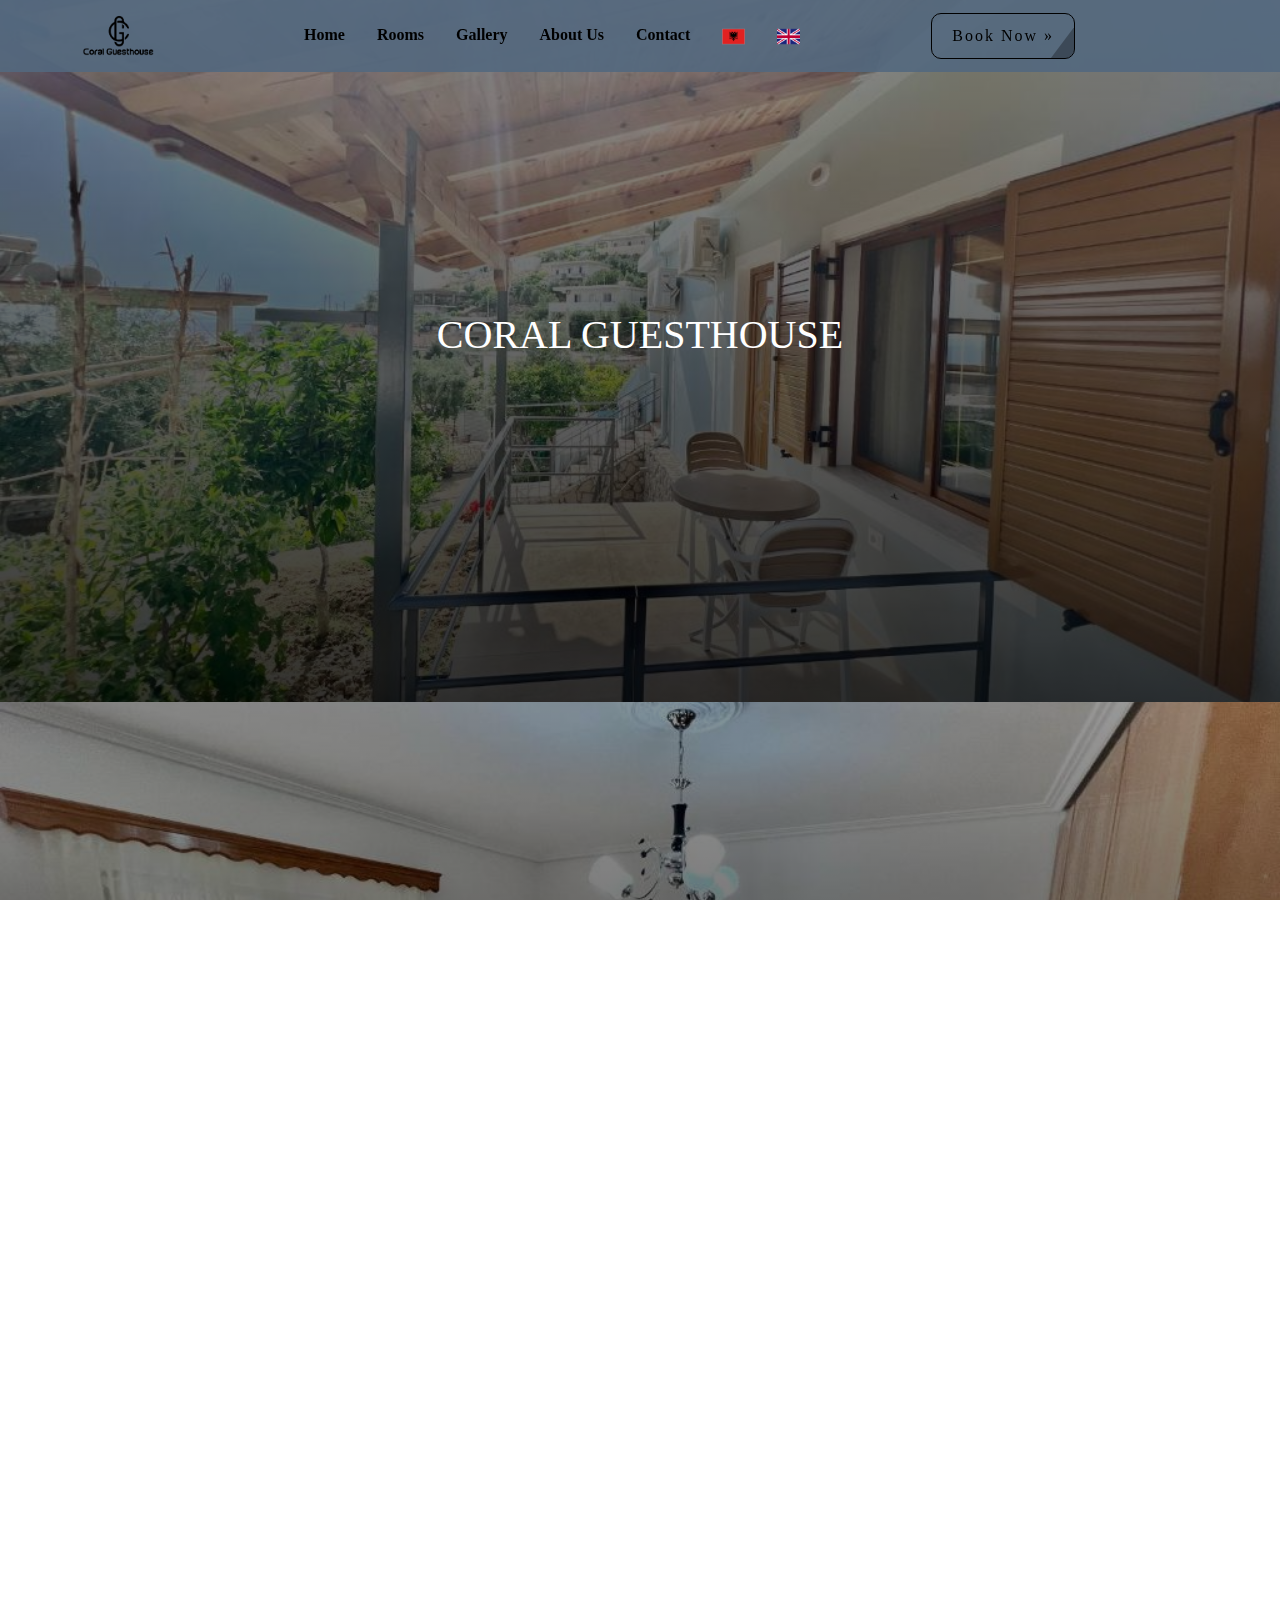
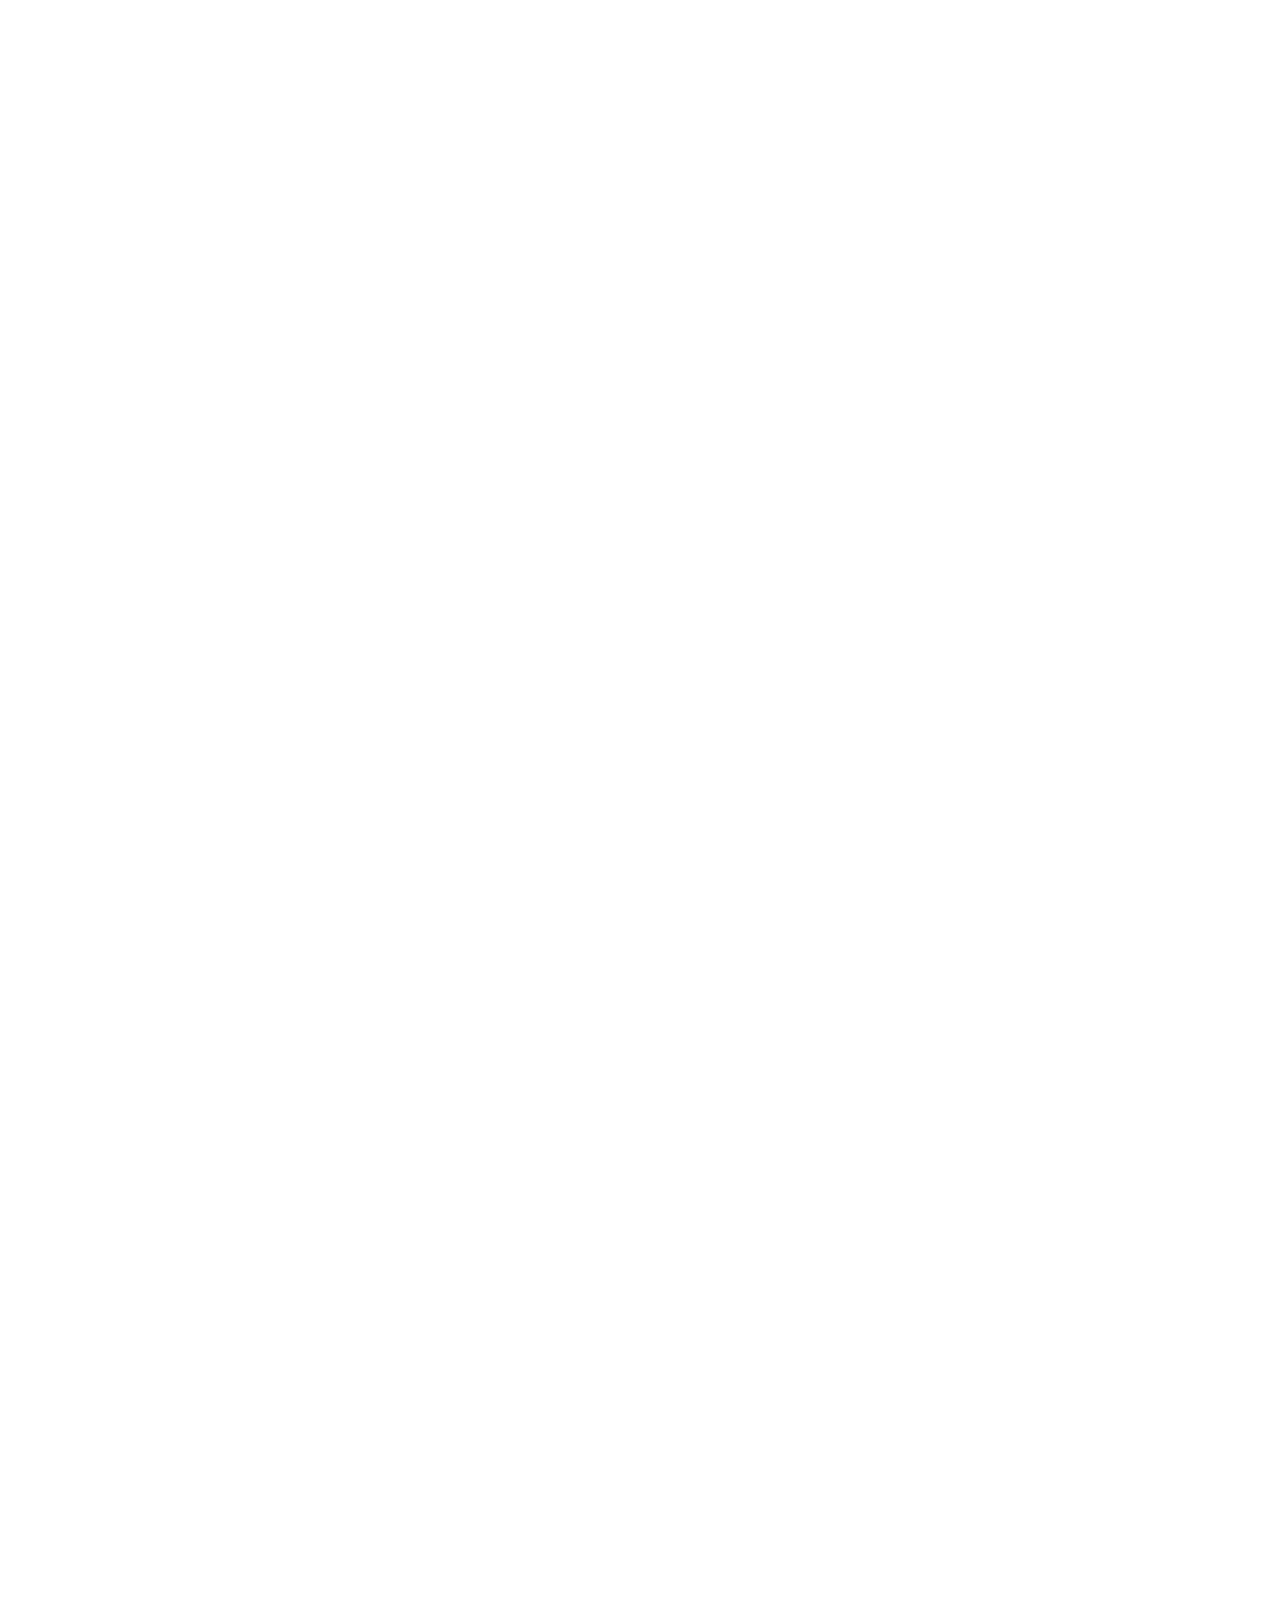
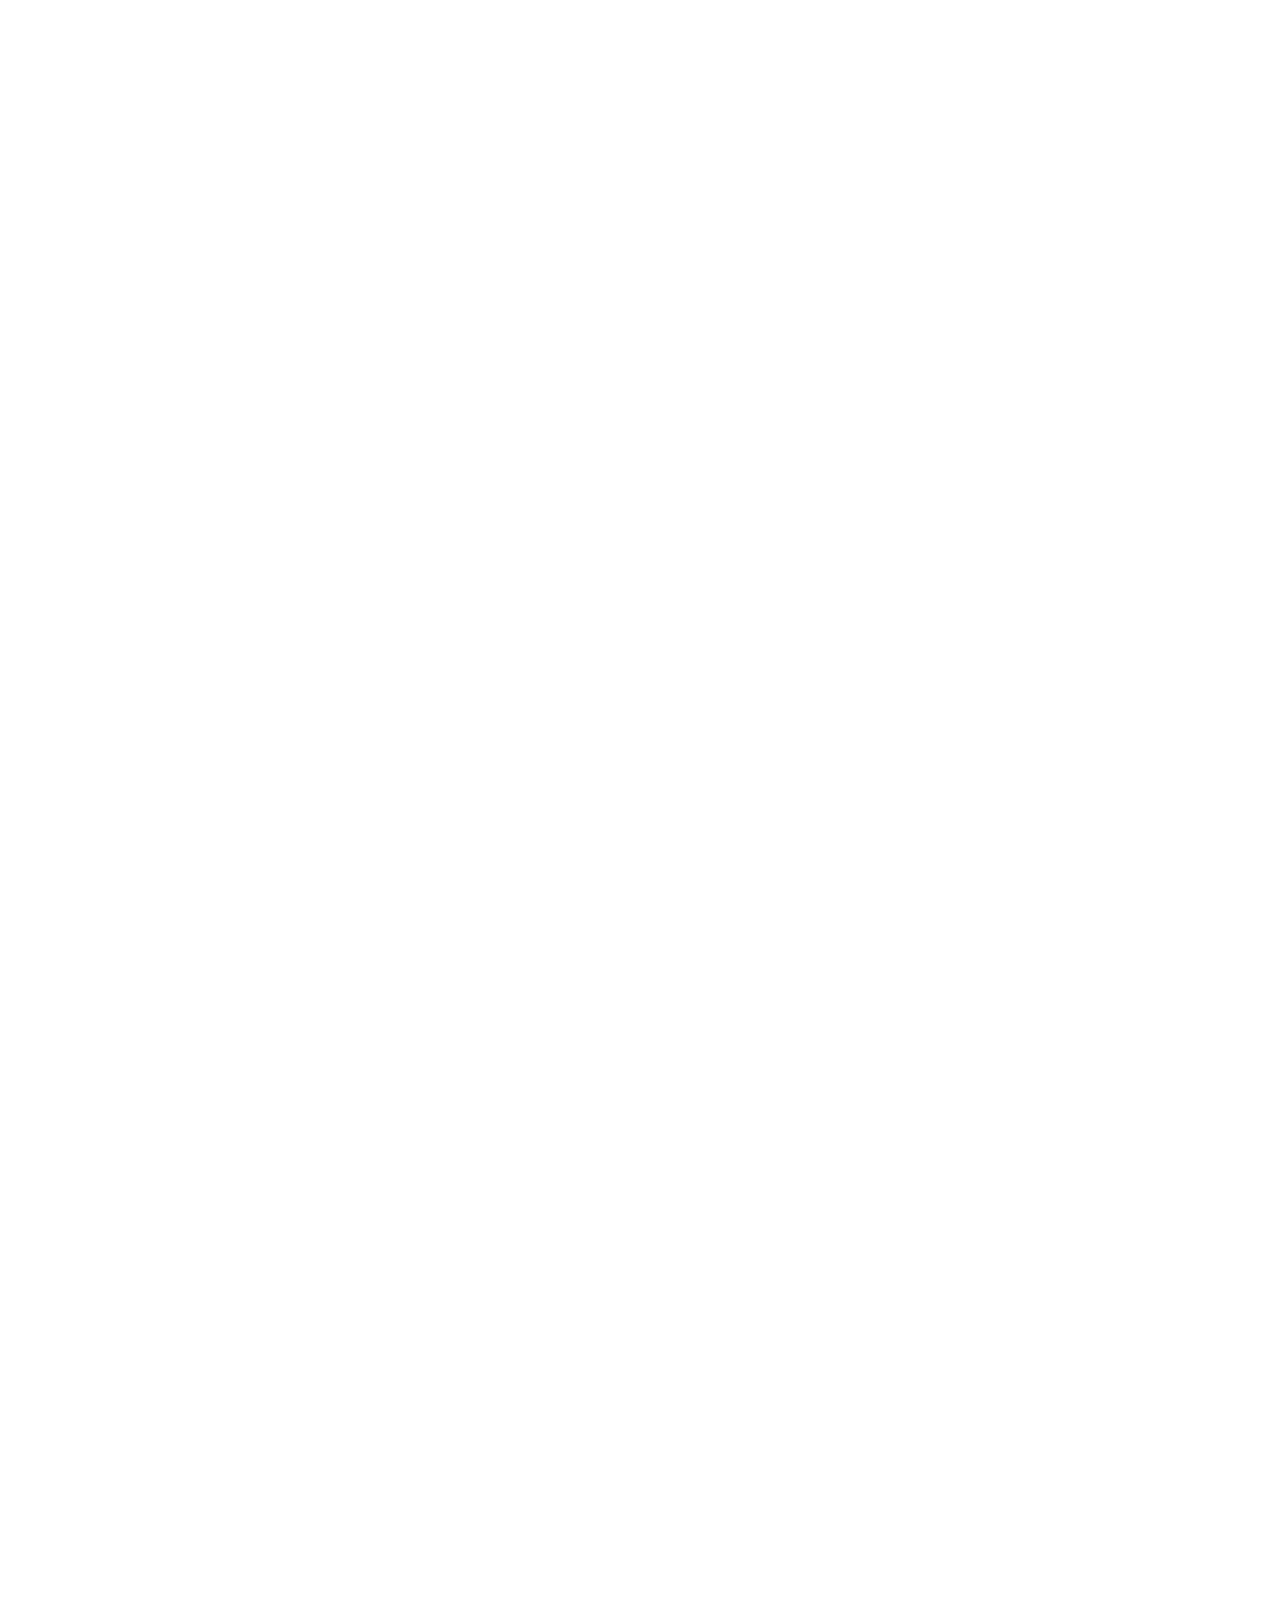
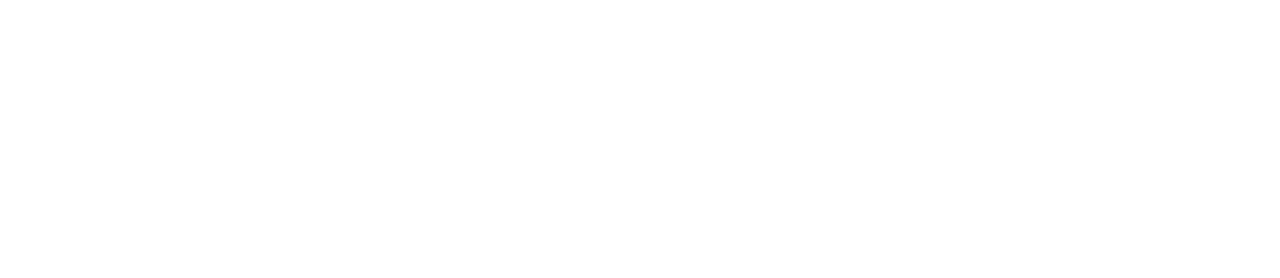
==== commit 6c295d2b: "3rd day of work" ====
--- a/index.html
+++ b/index.html
@@ -5,10 +5,11 @@
     <meta charset="UTF-8">
     <meta http-equiv="X-UA-Compatible" content="IE=edge">
     <title>Coral Guesthouse, Sarande, Albania</title>
-    <meta name="description" content="**">
-    <meta name="keywords" content="**">
+    <meta name="description" content="Welcome to Coral Guesthouse! Enjoy our beachfront property with free WiFi and parking. Relax in our family-friendly rooms near Saranda Bay Beach.">
+    <meta name="keywords"
+        content="Coral Guesthouse , Sarande , Albania , Hotel , Summer , Free Parking , Travel, Vacation , Wifi , Relaxed Atmosphere , Private Beach">
     <meta name="viewport" content="width=device-width, initial-scale=1.0">
-    <link rel="icon" href="**">
+    <link rel="icon" href="assets/icon/logo-dark.png">
     <!--Font-Awasome-->
     <link rel="stylesheet" href="https://cdnjs.cloudflare.com/ajax/libs/font-awesome/6.5.2/css/all.min.css">
     <!--Swiper-->
@@ -16,6 +17,10 @@
     <!--Bootstrap-->
     <link rel="stylesheet" href="https://cdn.jsdelivr.net/npm/bootstrap@5.3.3/dist/css/bootstrap.min.css"
         integrity="sha384-QWTKZyjpPEjISv5WaRU9OFeRpok6YctnYmDr5pNlyT2bRjXh0JMhjY6hW+ALEwIH" crossorigin="anonymous">
+    <!--Owl Carousel-->
+    <link rel="stylesheet" href="https://cdnjs.cloudflare.com/ajax/libs/OwlCarousel2/2.3.4/assets/owl.carousel.min.css">
+    <link rel="stylesheet"
+        href="https://cdnjs.cloudflare.com/ajax/libs/OwlCarousel2/2.3.4/assets/owl.theme.default.min.css">
     <!--My CSS-->
     <link rel="stylesheet" href="stylesheet.css">
 </head>
@@ -25,7 +30,7 @@
         <nav class="navbar navbar-expand-lg navbar-dark fixed-top text-center">
             <div class="container">
                 <a href="index.html" class="navbar-brand">
-                    <img src="assets/icon/**" width="75px">
+                    <img src="assets/icon/logo-dark.png" width="75px">
                 </a>
                 <button class="navbar-toggler" type="button" data-bs-toggle="collapse" data-bs-target="#collapseNav"
                     aria-controls="collapseNav" aria-expanded="false" aria-label="Toggle navigation">
@@ -52,7 +57,7 @@
                             <a href="index-sq.html" class="nav-link"><img src="assets/icon/ALB.png" width="23px"></a>
                         </li>
                         <li class="nav-item mx-auto">
-                            <a href="index.html" class="nav-link"><img src="assets/icon/UK.png" width="23px"></a>
+                            <a href="index.html" class="nav-link"><img src="assets/icon/GBR.png" width="23px"></a>
                         </li>
                     </ul>
                     <a class="link-btn link-btn " href="contact.html">
@@ -67,22 +72,21 @@
             <div class="swiper home-slider">
                 <div class="swiper-wrapper">
                     <div class="swiper-slide slide"
-                        style="background:linear-gradient(rgba(0, 0, 0, 0.1), rgba(0, 0, 0, 0.3)),  url('assets/image/1.jpg') no-repeat;">
-                        <div class="content">
-                            <p> CORAL GUESTHOUSE</p>
-                            <a href="contact.html" class="link-btn link-btn">Book Now</a><!--Ndrro butonin **-->
+                        style="background: linear-gradient(rgba(0, 0, 0, 0.4), rgba(0, 0, 0, 0.8)), url(assets/image/1.jpg) no-repeat;">
+                        <div class="hmt4">
+                            <h1> CORAL GUESTHOUSE</h1>
                         </div>
                     </div>
                     <div class="swiper-slide slide"
-                        style="background:linear-gradient(rgba(0, 0, 0, 0.1), rgba(0, 0, 0, 0.3)),  url('assets/image/2.jpg') rgba(0, 0, 0, .4) no-repeat;">
-                        <div class="content">
-                            <h2>Stay, Relax, Enjoy.</h2>
+                    style="background: linear-gradient(rgba(0, 0, 0, 0.4), rgba(0, 0, 0, 0.8)), url(assets/image/2.jpg) no-repeat;">
+                    <div class="hmt4">
+                            <h1>Stay, Relax, Enjoy.</h1>
                         </div>
                     </div>
                     <div class="swiper-slide slide"
-                        style="background:linear-gradient(rgba(0, 0, 0, 0.1), rgba(0, 0, 0, 0.3)),  url('assets/image/3.jpg') rgba(0, 0, 0, .4) no-repeat;">
-                        <div class="content">
-                            <h2>Journey Begins.</h2>
+                    style="background: linear-gradient(rgba(0, 0, 0, 0.4), rgba(0, 0, 0, 0.8)), url(assets/image/3.jpg) no-repeat;">
+                    <div class="hmt4">
+                            <h1>Journey Begins.</h1>
                         </div>
                     </div>
                 </div>
@@ -92,153 +96,233 @@
         </section>
         <!--End Home-->
         <!--Welcome-->
-        <div class="container" style="margin-top: 100px;">
-            <div class="row align-items-center">
-                <div class="col-12 col-lg-6">
-                    <!-- Section Heading -->
-                    <div class="section-heading hidden2">
-                        <h6><img src="**" width="50px" alt="Logo"> CORAL GUESTHOUSE </h6>
-                        <div class="general-title" style=" text-shadow: 1px 1px 3px #000;text-align: initial;"> <h2>Welcome to <br>Coral Guesthouse </h2></div>
-                    </div>
-                    <div class="about-us-content hidden2">
-                        <h5 class="fadeInUp">Lorem ipsum dolor sit amet consectetur, adipisicing elit. Explicabo
-                            architecto ea error quam commodi neque sunt accusantium iste deserunt facilis eligendi
-                            voluptas atque dolorum eum, a labore veritatis rerum obcaecati! .
-                        </h5>
-                    </div>
-                </div>
-                <div class="col-12 col-lg-6">
-                    <div class="about-us-thumbnail hidden3">
-                        <div class="row no-gutters">
-                            <div class="col-6">
-                                <div class="single-thumb">
-                                    <img src="assets/image/1.jpg" alt="">
+        <section>
+            <div class="container" style="margin-top: 50px;">
+                <div class="row align-items-center">
+                    <div class="col-12 col-lg-6">
+                        <!-- Section Heading -->
+                        <div class="section-heading hidden2">
+                            <div class="general-title" style=" text-shadow: 1px 1px 3px #000;text-align: initial;">
+                                <h2>Welcome to <br>Coral Guesthouse </h2>
+                            </div>
+                        </div>
+                        <div class="about-us-content hidden2">
+                            <h5 class="fadeInUp">Offering a garden and mountain view, Coral Guesthouse is
+                                situated in Sarandë, 300 metres from Saranda Bay Beach and 1.3 km from Sarande Main
+                                Beach. This beachfront property offers access to free WiFi and free private parking.
+                                Boasting family rooms, this property also provides guests with a children's playground.
+                            </h5>
+                            <a href="about.html"><button class="button2"> About Us
+                            </button></a>
+                        </div>
+                    </div>
+                    <div class="col-12 col-lg-6">
+                        <div class="about-us-thumbnail hidden3">
+                            <div class="row no-gutters">
+                                <div class="col-6">
+                                    <div class="single-thumb">
+                                        <img src="assets/image/1.jpg" alt="">
+                                    </div>
+                                    <div class="single-thumb">
+                                        <img src="assets/image/2.jpg" alt="">
+                                    </div>
                                 </div>
-                                <div class="single-thumb">
-                                    <img src="assets/image/2.jpg" alt="">
+                                <div class="col-6">
+                                    <div class="single-thumb">
+                                        <img src="assets/image/3.jpg" alt="">
+                                    </div>
+                                    <div class="single-thumb">
+                                        <img src="assets/image/4.jpg" alt="">
+                                    </div>
                                 </div>
                             </div>
-                            <div class="col-6">
-                                <div class="single-thumb">
-                                    <img src="assets/image/3.jpg" alt="">
-                                </div>
-                                <div class="single-thumb">
-                                    <img src="assets/image/4.jpg" alt="">
-                                </div>
-                            </div>
-                        </div>
-                    </div>
-                </div>
-            </div>
-        </div>
+                        </div>
+                    </div>
+                </div>
+            </div>
         </section>
         <!--End Welcome-->
-        <!--Rooms-->
-        <div class="container" style="margin-top: 100px;">
-            <div class="container">
-                <div class="text-center">
-                    <img src="**" width="120" alt="Logo">
-                    <div class="general-title" style=" text-shadow: 1px 1px 3px #000;">Explore Our Rooms</div>
-                </div>
-                <div class="row g-4">
-                    <div class="col-lg-4 col-md-6 hidden2">
-                        <div class="store-item position-relative text-center">
-                            <img class="img-fluid" src="assets/image/1.jpg" alt="">
-                            <div class="p-4">
-
-                                <h4 class="mb-3">Deluxe Villa</h4>
-                                <p>Boasting a private entrance, this air-conditioned villa includes 1 living room, 1
-                                    separate bedroom and 1 bathroom fully equipped. The unit has 2 beds. </p>
-
-                            </div>
-
-                        </div>
-                    </div>
-                    <div class="col-lg-4 col-md-6 hidden4">
-                        <div class="store-item position-relative text-center">
-                            <img class="img-fluid" src="assets/image/2.jpg" alt="">
-                            <div class="p-4">
-
-                                <h4 class="mb-3">Deluxe Room</h4>
-                                <p>The spacious double room features air conditioning, a private entrance, a balcony
-                                    with sea views as well as a private bathroom boasting a bath. The unit has 2 beds.
-                                </p>
-
-                            </div>
-
-                        </div>
-                    </div>
-                    <div class="col-lg-4 col-md-6 hidden3">
-                        <div class="store-item position-relative text-center">
-                            <img class="img-fluid" src="assets/image/3.jpg" alt="">
-                            <div class="p-4">
-
-                                <h4 class="mb-3">Double Room</h4>
-                                <p>The unit offers 1 bed. **</p>
-
-                            </div>
-
-                        </div>
-                    </div>
-                    <div class="col-12 text-center" style="margin-top: 0px;">
-                        <a class="link-btn link-btn " href="rooms.html">All Rooms</a><!--Change Button **-->
-                    </div>
-                </div>
-            </div>
-        </div>
-        <!--End Rooms-->
         <!--Facilities-->
         <section id="facilitys">
-
+            <div class="row">
+                <h3>
+                    <div class="general-title" style=" text-shadow: 1px 1px 3px #000;">Facilities & Amenities</div>
+                </h3>
+            </div>
+            <div class="grid-container">
+                <div class="facility-box"><img src="assets/icon/free-parking.png" height="50px" width="50px"
+                        style="margin-right: 20px;">
+                    <p>Free Parking<br>
+                        Free private parking is possible on site.</p>
+                </div>
+                <div class="facility-box"><img src="assets/icon/free-wifi.png" height="50px" width="50px"
+                        style="margin-right: 20px;">Free Wifi <br>WiFi is available in all areas and is free of
+                    charge.</div>
+                <div class="facility-box"><img src="assets/icon/cocktail.png" height="50px" width="50px"
+                        style="margin-right: 20px;">Bar<br>Experience relaxation and conviviality at our bar.
+                </div>
+                <div class="facility-box"><img src="assets/icon/no-smoking.png" height="50px" width="50px"
+                        style="margin-right: 20px;">Non-smoking rooms <br>Rest peacefully in our smoke-free rooms.
+                </div>
+                <div class="facility-box"><img src="assets/icon/family.png" height="50px" width="50px"
+                        style="margin-right: 20px;">Family rooms <br>Enjoy quality time with loved ones in our
+                    cozy family rooms.
+                </div>
+                <div class="facility-box"><img src="assets/icon/vacations.png" height="50px" width="50px"
+                        style="margin-right: 20px;">Private beach area <br>Indulge in seaside luxury at our
+                    private beach area.
+                </div>
+            </div>
+        </section>
+        <!--End Facilities-->
+        <!--Rooms-->
+        <section>
             <div class="container">
-                <div class="row amenity-row">
-                    <h3>
-                        <div class="general-title" style=" text-shadow: 1px 1px 3px #000;">Facilities & Amenities</div>
-                    </h3>
-
-                </div>
-                <div class="row py-2">
-                    <div class="col-lg-4">
-                        <div class="facility-box"><img src="assets/icon/free-parking.png" height="50px" width="50px"
-                                style="margin-right: 20px;"> Free Parking<br>
-                            Free private parking is possible on site.
-                        </div>
-                    </div>
-                    <div class="col-lg-4">
-                        <div class="facility-box"><img src="assets/icon/free-wifi.png" height="50px" width="50px"
-                                style="margin-right: 20px;">Free Wifi <br>WiFi is available in all areas and is free of
-                            charge.</div>
-                    </div>
-                    <div class="col-lg-4">
-                        <div class="facility-box"><img src="assets/icon/cocktail.png" height="50px" width="50px"
-                                style="margin-right: 20px;">Bar<br>Experience relaxation and conviviality at our bar.</div>
-                    </div>
-                </div>
-
-                <div class="row py-2">
-                    <div class="col-lg-4">
-                        <div class="facility-box"><img src="assets/icon/no-smoking.png" height="50px"
-                                width="50px" style="margin-right: 20px;">Non-smoking rooms <br>Rest peacefully in our smoke-free environment.
-                        </div>
-                    </div>
-                    <div class="col-lg-4">
-                        <div class="facility-box"><img src="assets/icon/family.png" height="50px" width="50px"
-                                style="margin-right: 20px;">Family rooms <br>Enjoy quality time with loved ones in our cozy family rooms.
-                        </div>
-                    </div>
-                    <div class="col-lg-4">
-                        <div class="facility-box"><img src="assets/icon/vacations.png" height="50px" width="50px"
-                                style="margin-right: 20px;">Private beach area <br>Indulge in seaside luxury at our private beach area.
-                        </div>
-                    </div>
-
-
-
-                </div>
-            </div>
-        </section>
-
-        <!--End Facilities-->
+                <div class="container">
+                    <div class="text-center">
+                        <img src="assets/icon/DetailUp.png" width="240" alt="Logo">
+                        <div class="general-title" style=" text-shadow: 1px 1px 3px #000;">Explore Our Rooms</div>
+                    </div>
+                    <div class="row g-4">
+                        <div class="col-lg-4 col-md-6 hidden2">
+                            <div class="store-item position-relative text-center">
+                                <img class="img-fluid" src="assets/image/113.jpg" alt="" style="height: 300px;
+                                width: 300px;">
+                                <div class="p-4">
+                                    <h4 class="mb-3">Deluxe Villa</h4>
+                                    <p>Boasting a private entrance, this air-conditioned villa includes 1 living room, 1
+                                        separate bedroom and 1 bathroom fully equipped. The unit has 2 beds. </p>
+                                </div>
+                            </div>
+                        </div>
+                        <div class="col-lg-4 col-md-6 hidden4">
+                            <div class="store-item position-relative text-center">
+                                <img class="img-fluid" src="assets/image/204.jpg" alt="" style="height: 300px;
+                                width: 300px;">
+                                <div class="p-4">
+                                    <h4 class="mb-3">Deluxe Room</h4>
+                                    <p>The spacious double room features air conditioning, a private entrance, a balcony
+                                        with sea views as well as a private bathroom boasting a bath. The unit has 2
+                                        beds.
+                                    </p>
+                                </div>
+                            </div>
+                        </div>
+                        <div class="col-lg-4 col-md-6 hidden3">
+                            <div class="store-item position-relative text-center">
+                                <img class="img-fluid" src="assets/image/407.jpg" alt="" style="height: 300px;
+                                width: 300px;">
+                                <div class="p-4">
+                                    <h4 class="mb-3">Double Room</h4>
+                                    <p>Enter this beautiful abode with a comfortable bedroom, a nice kitchen and a fully
+                                        equipped bathroom. The double bed provides comfort for two
+                                        people.</p>
+                                </div>
+                            </div>
+                        </div>
+                        <div class="col-12 text-center" style="margin-top: 0px;">
+                            <a href="rooms.html"><button class="button2"> All Rooms
+                                </button></a>
+                        </div>
+                    </div>
+                </div>
+            </div>
+        </section>
+        <!--End Rooms-->
+         <!--Jumbotron-->
+         <section style="padding-top: 0px;padding-bottom: 0px;">
+            <div class="jumbotron jumbotron-fluid d-flex justify-content-center align-items-center fade-down" style="background: linear-gradient(rgba(0, 0, 0, 0.4), rgba(0, 0, 0, 0.8)), url(assets/image/1.jpg)
+            bottom/cover no-repeat fixed; background-repeat: repeat;">
+                <div class="row">
+                    <div class="col text-center">
+                        <img src="assets/icons/icon-accmod.png" alt=""
+                            style="width: 150px; height: auto;padding-top: 10px;">
+                        <h2 class="hmt4">- Creating Memories, One Stay at a Time -</h2>
+                    </div>
+                </div>
+        </section>
+        <!--End Jumbotron-->
+     <!-- TESTIMONIALS -->
+     <section class="testimonials">
+        <div class="container">
+            <div class="row">
+                <div class="col-sm-12">
+                    <div id="customers-testimonials" class="owl-carousel">
+                        <div class="item" style="background: #ccbfbf70;">
+                            <div class="rating rating_5 d-flex flex-row align-items-start justify-content-center">
+                                <i></i><i></i><i></i><i></i><i></i>
+                            </div>
+                            <div class="testimonial_title"><a href="contact.html">Exceptional</a></div>
+                            <div class="testimonial_text">
+                                <p>Rooms were cleaned perfectly every day and laundry service was free and spot on.
+                                    Really enjoyed my stay here..
+                                </p>
+                            </div>
+                            <div class="testimonial_image"><img src="assets/icon/de.png" alt=""></div>
+                            <div class="testimonial_author">Pomi </a>, Germany</div>
+                        </div>
+                        <div class="item" style="background: #ccbfbf70;">
+                            <div class="rating rating_5 d-flex flex-row align-items-start justify-content-center">
+                                <i></i><i></i><i></i><i></i><i></i>
+                            </div>
+                            <div class="testimonial_title"><a href="contact.html">Exceptional</a></div>
+                            <div class="testimonial_text">
+                                <p>Super clean property with everything you need.
+                                    Host was so kind and friendly, very helpful! Unfortunately I was unwell and she
+                                    brought me a lemon drink and crackers to help. Supported us to find the local
+                                    hospital- very grateful for her help. The beach near by was beautiful
+                                </p>
+                            </div>
+                            <div class="testimonial_image"><img src="assets/icon/uk.png" alt=""></div>
+                            <div class="testimonial_author">Sarah </a>, United Kingdom</div>
+                        </div>
+                        <div class="item" style="background: #ccbfbf70;">
+                            <div class="rating rating_5 d-flex flex-row align-items-start justify-content-center">
+                                <i></i><i></i><i></i><i></i><i></i>
+                            </div>
+                            <div class="testimonial_title"><a href="contact.html">Awesome place!!!</a></div>
+                            <div class="testimonial_text">
+                                <p>Really calm area of Saranda. Host was extremely friendly, attentive and helpful.
+                                </p>
+                            </div>
+                            <div class="testimonial_image"><img src="assets/icon/de.png" alt=""></div>
+                            <div class="testimonial_author">Bucardo </a>, Germany</div>
+                        </div>
+                        <div class="item" style="background: #ccbfbf70;">
+                            <div class="rating rating_5 d-flex flex-row align-items-start justify-content-center">
+                                <i></i><i></i><i></i><i></i><i></i>
+                            </div>
+                            <div class="testimonial_title"><a href="contact.html">Great Place</a></div>
+                            <div class="testimonial_text">
+                                <p>Air conditioning is great, people who manage it are really attentive and resolve
+                                    issues quickly. Apartment is comfortable and has everything you might need
+                                    (except for microwave).
+                                </p>
+                            </div>
+                            <div class="testimonial_image"><img src="assets/icon/pl.png" alt=""></div>
+                            <div class="testimonial_author">Valentyna </a>, Poland</div>
+                        </div>
+                        <div class="item" style="background: #ccbfbf70;">
+                            <div class="rating rating_5 d-flex flex-row align-items-start justify-content-center">
+                                <i></i><i></i><i></i><i></i><i></i>
+                            </div>
+                            <div class="testimonial_title"><a href="contact.html">Very Suitable For Short Stay</a></div>
+                            <div class="testimonial_text">
+                                <p>The apartment downstairs was very spacious, quiet and the housekeeper who
+                                    welcomed us was very nice. It was meticulously cleaned every day, which in our
+                                    experience doesn't usually happen in apartments. We were able to have breakfast
+                                    outside the apartment.
+                                </p>
+                            </div>
+                            <div class="testimonial_image"><img src="assets/icon/it.png" alt=""></div>
+                            <div class="testimonial_author">Joanna </a>, Italy</div>
+                        </div>
+                    </div>
+                </div>
+            </div>
+        </div>
+    </section>
+    <!-- END OF TESTIMONIALS -->
         <!--Footer-->
         <section class="footer_wrapper  mt-md-0 pb-0">
             <div class="container pb-3">
@@ -246,10 +330,11 @@
                     <div class="row">
                         <div class="col-lg-3 col-md-6">
                             <h5 style="color: #ffffff;justify-content: center;
-                        display: flex;"><img src="assets/icon/**" width="50px">
+                        display: flex;"><img src="assets/icon/logo-white.png" width="80px">
                             </h5>
-                            <p style="color: #ffffff;">**.&nbsp;Welcome.
-                            </p>
+                            <p style="color: #ffffff;">Welcome to Coral Guesthouse! Enjoy our beachfront
+                                property with free WiFi and parking. Relax in our family-friendly rooms near Saranda Bay
+                                Beach. Welcome! </p>
                         </div>
                         <div class="col-lg-3 col-md-6">
                             <h5 class="footer-link-d" style="color: #ff934f;">Contact:</h5>
@@ -262,7 +347,7 @@
                                     <li><a href="tel: +447307695767" class="ft-text"><i class="fa fa-phone"></i>
                                             &nbsp; +447307695767</a>
                                     </li><br>
-                                    <li><a href="mailto:**" class="ft-text"><i class="fa fa-envelope"></i> &nbsp; **
+                                    <li><a href="mailto:coral.guesthouse1@gmail.com" class="ft-text"><i class="fa fa-envelope"></i> &nbsp; coral.guesthouse1@gmail.com
                                         </a></li>
                                 </ul>
                             </ul>
@@ -308,6 +393,10 @@
     <script src="https://cdnjs.cloudflare.com/ajax/libs/Swiper/11.0.5/swiper-bundle.min.js"
         integrity="sha512-Ysw1DcK1P+uYLqprEAzNQJP+J4hTx4t/3X2nbVwszao8wD+9afLjBQYjz7Uk4ADP+Er++mJoScI42ueGtQOzEA=="
         crossorigin="anonymous" referrerpolicy="no-referrer"></script>
+    <!--JQuery-->
+    <script src="https://cdnjs.cloudflare.com/ajax/libs/jquery/3.3.1/jquery.min.js"></script>
+    <!--Owl Carousel-->
+    <script src="https://cdnjs.cloudflare.com/ajax/libs/OwlCarousel2/2.3.4/owl.carousel.min.js"></script>
     <!--My Script-->
     <script src="main.js"></script>
 </body>
--- a/stylesheet.css
+++ b/stylesheet.css
@@ -18,55 +18,25 @@
     --black: #20252d;
     --style-font: "Cormorant Garamond", serif;
 }
-html,
-body {
+html,body {
     width: 100% !important;
     height: 100% !important;
     margin: 0px !important;
     padding: 0px !important;
     overflow-x: hidden !important;
 }
-::selection {
-    color: #a3a190;
-}
-::-webkit-scrollbar {
-    width: 15px;
-}
-::-webkit-scrollbar-track {
-    background-color: var(--text-white);
-}
-::-webkit-scrollbar-thumb {
-    background: var(--text-black);
-}
-* {
-    margin: 0;
-    padding: 0;
-    box-sizing: border-box;
-    font-family: "Playfair Display", serif;
-}
-a {
-    color: inherit;
-    text-decoration: none;
-}
-section {
-    padding: 2.511rem 0;
-}
-.row {
-    display: flex;
-    flex-wrap: wrap;
-}
-.col {
-    flex: 1;
-}
-li {
-    list-style: none;
-    padding: 0px;
-    margin: 0px;
-}
+::selection {color: #a3a190;}
+::-webkit-scrollbar {width: 15px;}
+::-webkit-scrollbar-track {background-color: var(--text-white);}
+::-webkit-scrollbar-thumb {background: var(--text-black);}
+* {margin: 0;padding: 0;box-sizing: border-box;font-family: "Playfair Display", serif;}
+a {color: inherit;text-decoration: none;}
+section {padding: 2.511rem 0;}
+.row {display: flex;flex-wrap: wrap;}
+.col {flex: 1;}
+li {list-style: none;padding: 0px;margin: 0px;}
 /*NavBar*/
-header .navbar {
-    background-color: rgba(255, 255, 255, 0.8);
-}
+header .navbar {background-color: rgba(83, 104, 126, 0.9);}
 header .navbar .navbar-nav li .nav-link {
     display: block;
     width: fit-content;
@@ -74,21 +44,10 @@
     font-weight: 700;
     border: none;
 }
-header .navbar .navbar-nav li .nav-link:hover {
-    color: #dbb94a;
-    opacity: .8;
-}
-header .navbar ul li .nav-link.active {
-    color: #dbb94a;
-}
-header .navbar .link-btn {
-    margin-left: auto;
-    margin-right: auto;
-}
-.hover-underline {
-    position: relative;
-    max-width: max-content;
-}
+header .navbar .navbar-nav li .nav-link:hover {color: #e08b57;opacity: .8;}
+header .navbar ul li .nav-link.active {color: #e08b57;}
+header .navbar .link-btn {margin-left: auto;margin-right: auto;}
+.hover-underline {position: relative;max-width: max-content;}
 .hover-underline::after {
     content: "";
     position: absolute;
@@ -96,101 +55,28 @@
     bottom: 0;
     width: 100%;
     height: 5px;
-    border-block: 1px solid #dbb94a;
+    border-block: 1px solid #e08b57;
     transform: scaleX(0.2);
     opacity: 0;
     transition: var(--transition-2);
 }
-.hover-underline:is(:hover, :focus-visible)::after {
-    transform: scaleX(1);
-    opacity: 1;
-}
-/*Home*/
-.home {
-    padding: 0;
-}
-.home .slide {
+.hover-underline:is(:hover, :focus-visible)::after {transform: scaleX(1);opacity: 1;}/* Common styles for .home and .home1 */
+.home,.home1 {padding: 0;}
+.home .slide,.home1 .slide {
     min-height: 78vh;
     background-size: cover !important;
-    background-position: center !important;
     display: flex;
     align-items: center;
     justify-content: center;
-    z-index: -1;
-    background-color: rgba(0, 0, 0, 0.4);
-}
-.home .slide .content {
-    width: 80rem;
-    text-align: center;
-}
-.home1 {
-    padding: 0;
-}
-.home1 .slide {
-    min-height: 35vh;
-    background-size: cover !important;
-    background-position: top !important;
-    display: flex;
-    align-items: center;
-    justify-content: center;
-    z-index: -1;
-}
-.home1 .slide .content {
-    width: 80rem;
-    text-align: center;
-}
-.home .slide .content p {
-    font-size: 5rem;
-    text-transform: uppercase;
-    color: #dbb94a;
-    line-height: 1.1;
-    padding: 2rem 0;
-    text-shadow: 2px 2px 5px #000;
-}
-.home .slide .content h2 {
-    font-size: 4rem;
-    text-transform: uppercase;
-    color: #dbb94a;
-    line-height: 1.1;
-    padding: 2rem 0;
-    text-shadow: 2px 2px 5px #000;
-}
-.home .slide .content h3 {
-    font-size: 3rem;
-    text-transform: uppercase;
-    color: #dbb94a;
-    line-height: 1.1;
-    padding: 2rem 0;
-}
-.home1 {
-    padding: 0;
-}
-.home1 .slide {
-    min-height: 40vh;
-    background-size: cover !important;
-    background-position: center !important;
-    display: flex;
-    align-items: center;
-    justify-content: center;
-    z-index: -1;
-}
-.swiper-button-next,
-.swiper-button-prev {
-    height: 5rem;
-    width: 5rem;
-    line-height: 5rem;
-    background: var(--white);
-    color: var(--black);
-}
-.swiper-button-next:hover,
-.swiper-button-prev:hover {
-    background: var(--primary);
-    color: var(--white);
-}
-.swiper-button-next::after,
-.swiper-button-prev::after {
-    font-size: 2rem;
-}
+    z-index: -1;}
+.home1 .slide {min-height: 40vh;background-position: center !important;}
+.home .slide {background-position: center !important;background-color: rgba(0, 0, 0, 0.4);}
+
+.home1 .slide {background-position: top !important;}
+.swiper-button-next,.swiper-button-prev {
+height: 5rem;width: 5rem;line-height: 5rem;background: var(--white);color: var(--black);}
+.swiper-button-next:hover,.swiper-button-prev:hover {background: var(--primary);color: var(--white);}
+.swiper-button-next::after,.swiper-button-prev::after {font-size: 2rem;}
 /*Welcome*/
 .section-heading {
     position: relative;
@@ -271,15 +157,10 @@
 }
 /*Facilities*/
 #facilitys {
-    display: flex;
-    justify-content: center;
-    align-items: center;
-    background: url(assets/image/background1.jpg);
+    background: linear-gradient(rgba(0, 0, 0, 0.2), rgba(0, 0, 0, 0.4)), url(assets/image/background1.jpg);
     background-size: cover;
     background-position: center;
     background-blend-mode: multiply;
-    height: 650px;
-    z-index: 1;
 }
 .facility-box {
     border-right: 1px solid rgb(150, 148, 148);
@@ -293,17 +174,181 @@
     align-items: center;
     font-size: medium;
 }
-/*Gallery*/
-.gallery-section {
+.grid-container {
+    display: grid;
+    align-items: center;
+    grid-template-columns: repeat(3, 1fr);
+    grid-template-rows: repeat(2, auto);
+    gap: 10px;
+    justify-content: space-between;
+    align-items: center;
     width: 100%;
     max-width: 1200px;
     margin: 0 auto;
 }
-.options {
-    display: flex;
-    justify-content: center;
-    align-items: center;
-}
+/*Index-Rooms*/
+.home-gallery {
+    color: #fff;
+    height: 50vh;
+}
+.home-gallery .h2 {
+    color: #878787;
+    transition: .3s ease-in-out;
+}
+.home-gallery section {
+    width: 100%;
+    height: 100%;
+    filter: saturate(0);
+    transition: .3s ease-in-out;
+}
+.home-gallery section:hover {
+    filter: saturate(1);
+}
+.home-gallery section:nth-child(1) {
+    background: url(assets/image/1.jpg);
+    background-position: center;
+    background-size: cover;
+}
+.home-gallery section:nth-child(2) {
+    background: url(assets/image/2.jpg);
+    background-position: center;
+    background-size: cover;
+}
+.home-gallery:nth-of-type(2) section:nth-child(1) {
+    background: url(assets/image/3.jpg);
+    background-position: center;
+    background-size: cover;
+}
+.home-gallery:nth-of-type(2) section:nth-child(2) {
+    background: url(assets/image/4.jpg);
+    background-position: center;
+    background-size: cover;
+}
+/*Testimonial*/
+.shadow-effect {
+    background: #fff;
+    padding: 20px;
+    border-radius: 4px;
+    text-align: center;
+    border: 1px solid #ECECEC;
+    box-shadow: 0 19px 38px rgba(0, 0, 0, 0.10), 0 15px 12px rgba(0, 0, 0, 0.02);
+    height: 350px;
+    border-radius: 10px;
+}
+#customers-testimonials .shadow-effect p {
+    font-family: inherit;
+    font-size: 17px;
+    line-height: 1.5;
+    margin: 0 0 17px 0;
+    font-weight: 300;
+}
+.testimonial-name {
+    margin: -17px auto 0;
+    display: table;
+    width: auto;
+    background: #3190E7;
+    padding: 9px 35px;
+    border-radius: 10px;
+    text-align: center;
+    color: #fff;
+    box-shadow: 0 9px 18px rgba(0, 0, 0, 0.12), 0 5px 7px rgba(0, 0, 0, 0.05);
+}
+#customers-testimonials .item {
+    background: white;
+    text-align: center;
+    padding: 50px;
+    margin-bottom: 80px;
+    -webkit-transform: scale3d(0.8, 0.8, 1);
+    transform: scale3d(0.8, 0.8, 1);
+    -webkit-transition: all 0.3s ease-in-out;
+    -moz-transition: all 0.3s ease-in-out;
+    transition: all 0.3s ease-in-out;
+    border-radius: 45px;
+    opacity: 0.9;
+}
+#customers-testimonials .owl-item.active.center .item {
+    -webkit-transform: scale3d(1.0, 1.0, 1);
+    transform: scale3d(1.0, 1.0, 1);
+}
+.owl-carousel .owl-item img {transform-style: preserve-3d;max-width: 90px;margin: 0 auto 17px;}
+#customers-testimonials.owl-carousel .owl-dots .owl-dot.active span,
+#customers-testimonials.owl-carousel .owl-dots .owl-dot:hover span {
+    background: #3190E7;transform: translate3d(0px, -50%, 0px) scale(0.7);}
+#customers-testimonials.owl-carousel .owl-dots {display: inline-block;width: 100%;text-align: center;}
+#customers-testimonials.owl-carousel .owl-dots .owl-dot {display: inline-block;}
+#customers-testimonials.owl-carousel .owl-dots .owl-dot span {
+    background: #ccbfbf70;
+    display: inline-block;
+    height: 20px;
+    margin: 0 2px 5px;
+    transform: translate3d(0px, -50%, 0px) scale(0.3);
+    transform-origin: 50% 50% 0;
+    transition: all 250ms ease-out 0s;
+    width: 20px;
+}
+.testimonials {padding: 50px 0;}
+.testimonials_overlay {
+    position: absolute;
+    top: 0;
+    left: 0;
+    width: 100%;
+    height: 100%;
+    background: rgba(13, 11, 24, 0.79);
+    pointer-events: none;
+}
+.test_slider_item {background: #ffffff;padding: 10px 45px 45px 45px;}.rating i::before {font-family: 'FontAwesome';content: "\f005";font-style: normal;font-size: 12px;color: rgba(0, 0, 0, 0.2);}
+.rating i:not(:last-of-type) {margin-right: 6px;}
+.rating i::before {color: #ffb400;}
+.rating_1 i:first-child::before,.rating_2 i:first-child::before,.rating_3 i:first-child::before,.rating_4 i:first-child::before,.rating_5 i:first-child::before {
+    color: #ffb400;}
+.rating_2 i:nth-child(-n+2)::before,.rating_3 i:nth-child(-n+3)::before,.rating_4 i:nth-child(-n+4)::before,.rating_5 i:nth-child(-n+5)::before {
+color: #ffb400;}
+.testimonial_title {margin-top: 21px;}
+.testimonial_title a {font-size: 24px;font-weight: 600;color: #393939;line-height: 1.2;}
+.testimonial_title a:hover {color: #ffa37b;}
+.testimonial_text {margin-top: 24px;}
+.testimonial_image {
+    width: 50px;
+    height: 50px;
+    border-radius: 50%;
+    overflow: hidden;
+    margin-left: auto;
+    margin-right: auto;
+    margin-top: 12px;
+    -webkit-border-radius: 50%;
+    -moz-border-radius: 50%;
+    -ms-border-radius: 50%;
+    -o-border-radius: 50%;
+}
+.testimonial_author {margin-top: 26px;font-size: 15px;font-weight: 600;color: #393939;}
+.testimonial_author a {font-size: 15px;font-weight: 600;color: #393939;}
+.testimonial_author a:hover {color: #ffa37b;}
+/*Index-Jumbotron*/
+.jumbotron {background-attachment: fixed;min-height: 50vh;height: 450px;margin-bottom: 0px !important;}
+.hmt4 {
+    margin: 0;
+    color: white;
+    padding: 0 0 25px 0;
+    font-weight: 800;
+    line-height: 150%;
+    font-family: "Cormorant", serif;
+    font-size: 40px;
+    text-align: center;}
+/*Rooms*/
+.room-bg {background-color: #FFF6ED;padding: 3rem 0;}
+.rooms h2 {color: #978459;font-weight: 600;}
+.rooms .col-md-5 {overflow: hidden;}
+.rooms img {height: 35vh;transition: .2s ease-in-out;}
+.rooms img:hover {transform: scale(1.1);filter: brightness(110%);}
+.roomicon {height: 40px !important;}
+.rooms ul {list-style: none;padding: 0;}
+.rooms ul li {margin-top: .5rem;font-size: .9rem;}
+.rooms .col-md-3 {margin-top: 2rem;}
+.rooms .link-btn {color: #978459;border-color: #978459;}
+.rooms .link-btn:hover {color: #fff;border-color: #978459;background-color: #978459;}
+/*Gallery*/
+.gallery-section {width: 100%;max-width: 1200px;margin: 0 auto;}
+.options {display: flex;justify-content: center;align-items: center;}
 .filter-button {
     display: inline-block;
     font-weight: 600;
@@ -315,102 +360,29 @@
     line-height: 1.5;
     border-radius: .25rem;
     border-color: #343a40;
-    margin: 10px;
-}
-.filter-button:focus,
-.filter-button.active {
-    background-color: #9baec2;
-    border-color: #9baec2;
-}
-.filter-button:hover {
-    color: #fff;
-    background-color: #343a40;
-    border-color: #343a40;
-}
-.gallery_product {
-    overflow: hidden;
-}
-.gallery_product img {
-    max-width: 100%;
-    max-height: 100%;
-    width: 340px;
-    height: 230px;
-}
-.gallery_product img:hover {
-    transform: scale(1.05);
-}
+    margin: 10px;}
+.filter-button:focus,.filter-button.active {background-color: #9baec2;border-color: #9baec2;}
+.filter-button:hover {color: #fff;background-color: #343a40;border-color: #343a40;}
+.gallery_product {overflow: hidden;}
+.gallery_product img {max-width: 100%;max-height: 100%;width: 340px;height: 230px;}
+.gallery_product img:hover {transform: scale(1.05);}
 /*Contact*/
-.contact-image-container section {
-    background-color: #2D2A25;
-}
-.contact-image-container section h2 {
-    padding-bottom: 1rem;
-    border-bottom: 1px solid #fff;
-}
-.contact-image-container section p {
-    font-size: 1.2rem;
-}
-.contact-image-container img {
-    height: 40vh;
-}
-.contact section {
-    padding: 2rem;
-    border: 1px solid #988162;
-    border-radius: 20px;
-    width: 100%;
-    transition: .2s ease-in-out;
-}
-.contact section:hover {
-    background-color: #000000;
-    color: #fff;
-    text-decoration: none;
-}
-.contact section i {
-    color: #000000;
-    font-size: 1.3rem;
-}
-.contact section:hover i {
-    color: #fff;
-    text-decoration: none;
-}
-.contact section a {
-    text-decoration: none;
-    color: inherit;
-    border-bottom: 1px solid transparent;
-    transition: .1s;
-    font-size: 22px;
-}
-.contact section a:hover {
-    border-color: #fff;
-    text-decoration: none;
-}
-.google-maps iframe {
-    width: 100%;
-    height: 500px;
-    border: none;
-}
+.contact-image-container section {background-color: #2D2A25;}
+.contact-image-container section h2 {padding-bottom: 1rem;border-bottom: 1px solid #fff;}
+.contact-image-container section p {font-size: 1.2rem;}
+.contact-image-container img {height: 40vh;}
+.contact section {padding: 2rem;border: 1px solid #988162;border-radius: 20px;width: 100%;transition: .2s ease-in-out;}
+.contact section:hover {background-color: #000000;color: #fff;text-decoration: none;}
+.contact section i {color: #000000;font-size: 1.3rem;}
+.contact section:hover i {color: #fff;text-decoration: none;}
+.contact section a {text-decoration: none;color: inherit;border-bottom: 1px solid transparent;transition: .1s;font-size: 22px;}
+.contact section a:hover {border-color: #000000;text-decoration: none;}
+.google-maps iframe {width: 100%;height: 40vh;border: none;}
 /*Footer*/
-.footer_wrapper {
-    background: rgb(34, 40, 56) !important;
-    padding: 5% 0 0 0 !important;
-}
-.ft-text {
-    text-decoration: none;
-    color: white;
-    padding-bottom: 5px !important;
-    font-weight: 600 !important;
-}
-.ft-text:hover {
-    color: rgba(255, 147, 79);
-    transform: translateY(-10px);
-    text-decoration: none;
-}
-.copyright {
-    font-size: medium;
-    color: rgb(255, 255, 255);
-    text-align: center;
-    padding-bottom: 0 !important;
-}
+.footer_wrapper {background: #000000 !important;padding: 5% 0 0 0 !important;}
+.ft-text {text-decoration: none;color: white;padding-bottom: 5px !important;font-weight: 600 !important;}
+.ft-text:hover {color: rgba(255, 147, 79);transform: translateY(-10px);text-decoration: none;}
+.copyright {font-size: medium;color: rgb(255, 255, 255);text-align: center;padding-bottom: 0 !important;}
 /*General*/
 .bg-images {
     display: flex;
@@ -423,63 +395,21 @@
     background-position: center;
     background-size: cover;
     background-blend-mode: multiply;
-    height: 60vh;
-}
-.gold-head {
-    color: var(--gold);
-    font-family: var(--style-font);
-}
-.img-fluid {
-    box-shadow: 8px 8px 4px var(--gold);
-    border-radius: 6px;
-}
-.general-title {
-    font-family: "the season", serif;
-    font-size: 40px;
-    color: #D36A35;
-    text-align: center;
-}
+    height: 60vh;}
+.gold-head {color: var(--gold); font-family:var(--style-font);}
+.img-fluid {box-shadow: 8px 8px 4px var(--gold);border-radius: 10px;}
+.general-title {font-family: "the season", serif;font-size: 40px;color: #D36A35;text-align: center;}
 /*Animation*/
-.hidden {
-    /*Makes them dissepaer*/
-    transform: scale(0);
-    transition: .4s ease-in;
-}
-.show {
-    transform: scale(1);
-}
-.hidden2 {
-    /*From the Left*/
-    transform: translateX(-100%);
-    transition: .5s ease-in-out;
-}
-.show2 {
-    transform: translateX(0);
-}
-.hidden3 {
-    /*From The Right*/
-    transform: translateX(100%);
-    transition: .5s ease-in-out;
-}
-.show3 {
-    transform: translateX(0);
-}
-.hidden4 {
-    /*Appear out of thin air*/
-    opacity: 0;
-    transition: .5s ease-in-out;
-}
-.show4 {
-    opacity: 1;
-}
-.hidden5 {
-    /*From below*/
-    transform: translateY(-100%);
-    transition: .8s ease-in-out;
-}
-.show5 {
-    transform: translateY(0);
-}
+.hidden {transform: scale(0);transition: .4s ease-in;}/*Makes them dissepaer*/
+.show {transform: scale(1);}
+.hidden2 {transform: translateX(-100%);transition: .5s ease-in-out;}    /*From the Left*/
+.show2 {transform: translateX(0);}
+.hidden3 {transform: translateX(100%);transition: .5s ease-in-out;}/*From The Right*/
+.show3 {transform: translateX(0);}
+.hidden4 {opacity: 0;transition: .5s ease-in-out;}/*Appear out of thin air*/
+.show4 {opacity: 1;}
+.hidden5 {transform: translateY(-100%);transition: .8s ease-in-out;}/*From below*/
+.show5 {transform: translateY(0);}
 /*Button 1*/
 button {
     position: relative;
@@ -492,10 +422,8 @@
     background: transparent;
     padding: 0;
     font-size: inherit;
-    font-family: inherit;
-}
-.container .link-btn,
-.link-btn {
+    font-family: inherit;}
+.container .link-btn,.link-btn {
     text-align: center;
     display: inline-block;
     padding: 10px 20px;
@@ -504,12 +432,8 @@
     letter-spacing: 2px;
     position: relative;
     overflow: hidden;
-    color: #000000;
-}
-.link-btn:hover {
-    border: 1px solid #2f78ff;
-    color: #dbb94a;
-}
+    color: #000000;}
+.link-btn:hover {border: 1px solid #e08b57;color: #e08b57;}
 .link-btn::before {
     content: "";
     position: absolute;
@@ -520,19 +444,26 @@
     top: -40px;
     transform: rotate(37deg);
     transition: all 0.3s;
-    opacity: 0.3;
-}
-.link-btn:hover:before {
-    right: 105%;
-    background: #2f78ff;
-}
+    opacity: 0.3;}
+.link-btn:hover:before {right: 105%;background: #ffffff;}
+.container .link-btn, .link-btn{border-radius: 10px;}
 /*Media*/
-@media only screen and (min-width: 992px) {
-    header .navbar {
-        margin: 0;
-        margin-left: auto;
-    }
-}
+@media only screen and (max-width: 1200px) {.home-gallery section {filter: saturate(1) !important;}::-webkit-scrollbar {width: 7px;}}
+@media only screen and (min-width: 992px) {header .navbar {margin: 0;margin-left: auto;}}
+@media screen and (max-width: 850px) {
+    .grid-container {
+        display: grid;
+        align-items: center;
+        grid-template-columns: repeat(1, 1fr);
+        grid-template-rows: repeat(4, auto);
+        gap: 10px;
+        justify-content: space-between;
+        align-items: center;
+        width: 100%;
+        max-width: 1200px;
+        padding-right: 20px;
+        margin-left: 10px;}
+    #facilitys { height: 100%;}}
 @media only screen and (max-width: 767px) {
     .home .slide {
         min-height: 60vh;
@@ -542,47 +473,55 @@
         align-items: center;
         justify-content: center;
         z-index: -1;
-        background-color: rgba(0, 0, 0, 0.4);
-    }
-    .home .slide .content {
-        width: 50rem;
-    }
-    .section-heading h2 {
-        font-size: 24px;
-    }
-}
+        background-color: rgba(0, 0, 0, 0.4);}
+    .general-title {font-size: 25px;margin-top: 40px;}
+    #roomlst {text-align: center;padding-top: 10px;}
+    .room-bg {padding: unset;}
+    .section-heading h2 {font-size: 24px;}}
 @media (max-width: 550px) {
-    .options {
-        display: grid;
-    }
-    .gallery_product {
-        display: grid;
-        justify-content: center;
-    }
-    .footer-link-d,
-    ul.list-unstyled li,
-    ul.p-0.footer-ul li {
-        text-align: center;
-    }
-}
-@media (max-width: 450px) {
-    .home .slide .content p {
-        font-size: 50%;
-    }
-    .home .slide .content {
-        width: 30rem;
-    }
-    .home .slide .content h3 {
-        font-size: 3rem;
-    }
-}
-@media only screen and (min-width: 992px) and (max-width: 1199px) {
-    .section-heading h2 {
-        font-size: 36px;
-    }
-}
-@media only screen and (min-width: 768px) and (max-width: 991px) {
-    .section-heading h2 {
-        font-size: 30px;
-    }
-}+    .options {display: grid;}
+    .gallery_product {display: grid;justify-content: center;}
+    .footer-link-d,ul.list-unstyled li,ul.p-0.footer-ul li {text-align: center;}}
+
+@media only screen and (min-width: 992px) and (max-width: 1199px) {.section-heading h2 {font-size: 36px;}}
+@media only screen and (min-width: 768px) and (max-width: 991px) {.section-heading h2 {font-size: 30px;}}
+
+
+/*Button2*/
+.button2 {
+    padding: 0.8em 1.8em;
+    border: 2px solid #5f7286;
+    position: relative;
+    overflow: hidden;
+    background-color: transparent;
+    text-align: center;
+    text-transform: uppercase;
+    font-size: 16px;
+    transition: .3s;
+    z-index: 1;
+    font-family: inherit;
+    color: #5f7286;
+   }
+   
+   .button2::before {
+    content: '';
+    width: 0;
+    height: 300%;
+    position: absolute;
+    top: 50%;
+    left: 50%;
+    transform: translate(-50%, -50%) rotate(45deg);
+    background: #5f7286;
+    transition: .5s ease;
+    display: block;
+    z-index: -1;
+   }
+   
+   .button2:hover::before {
+    width: 105%;
+   }
+   
+   .button2:hover {
+    color: #ffffff;
+   }
+   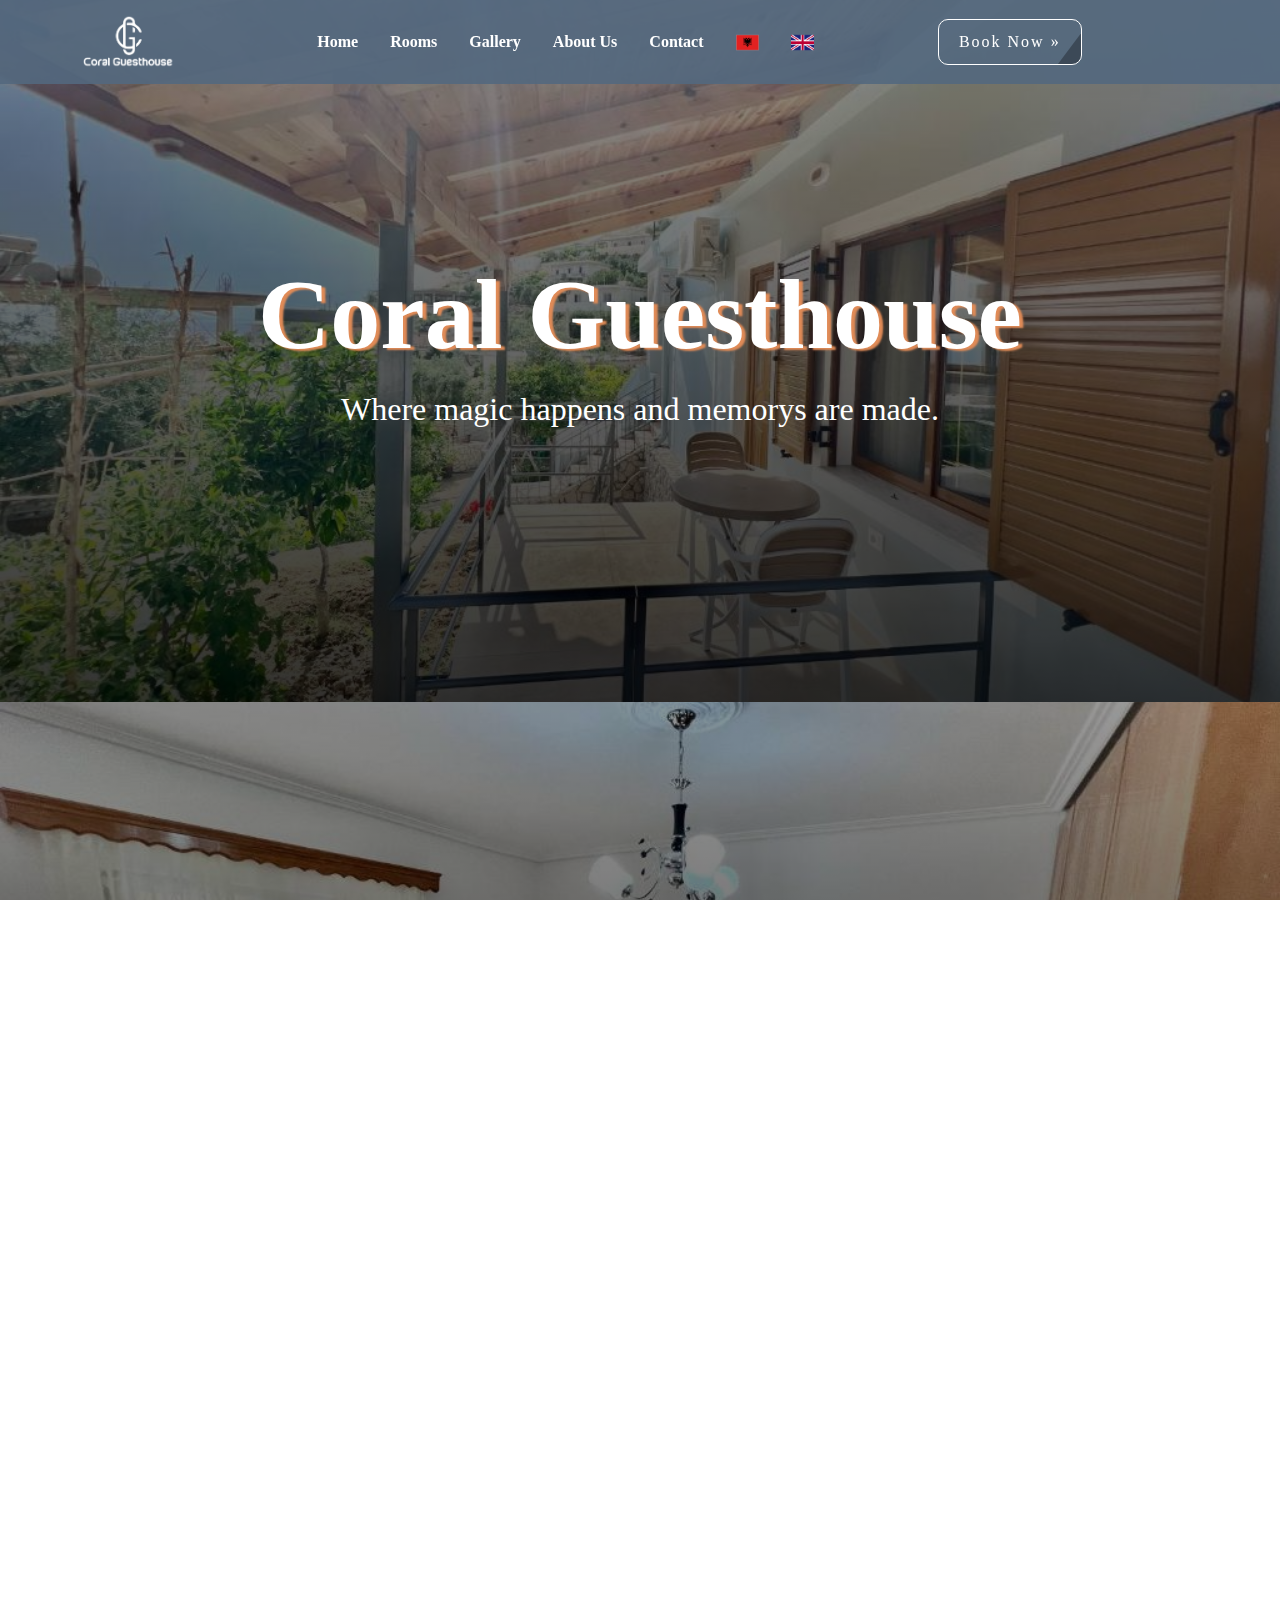
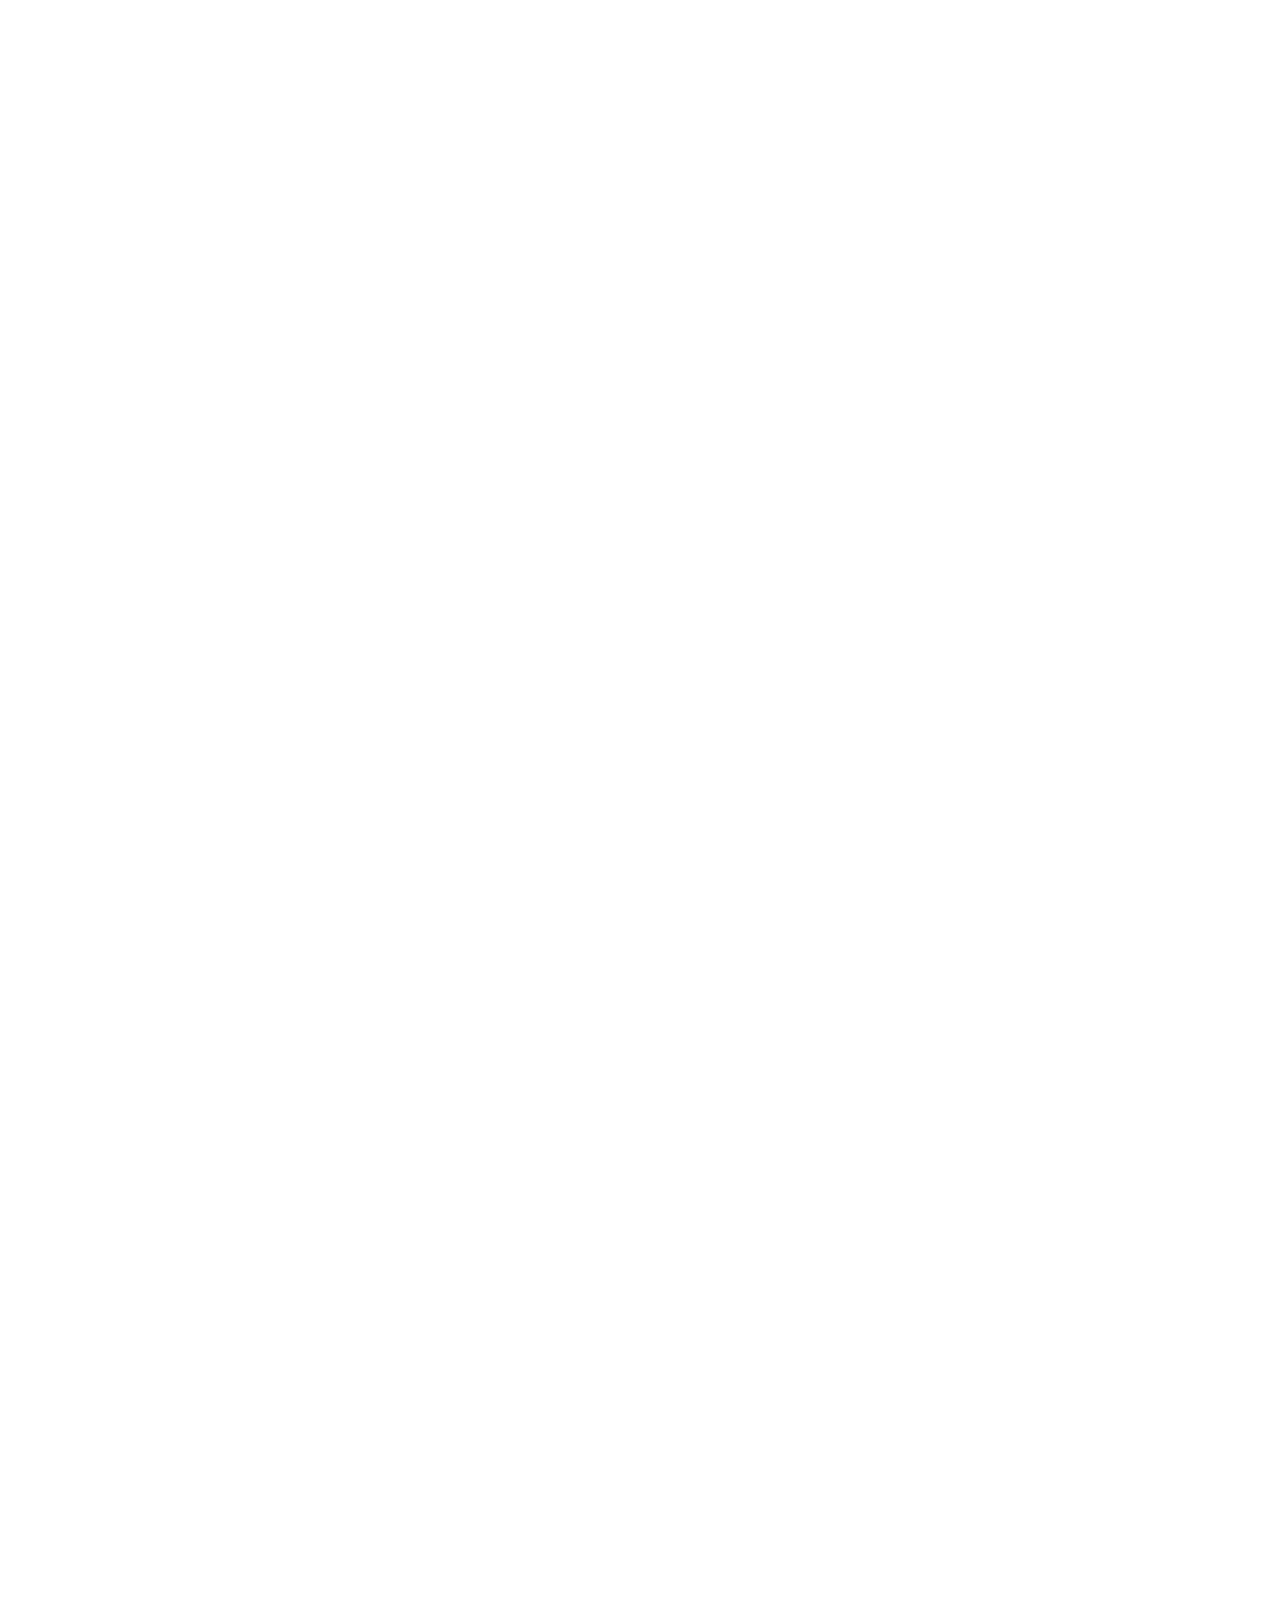
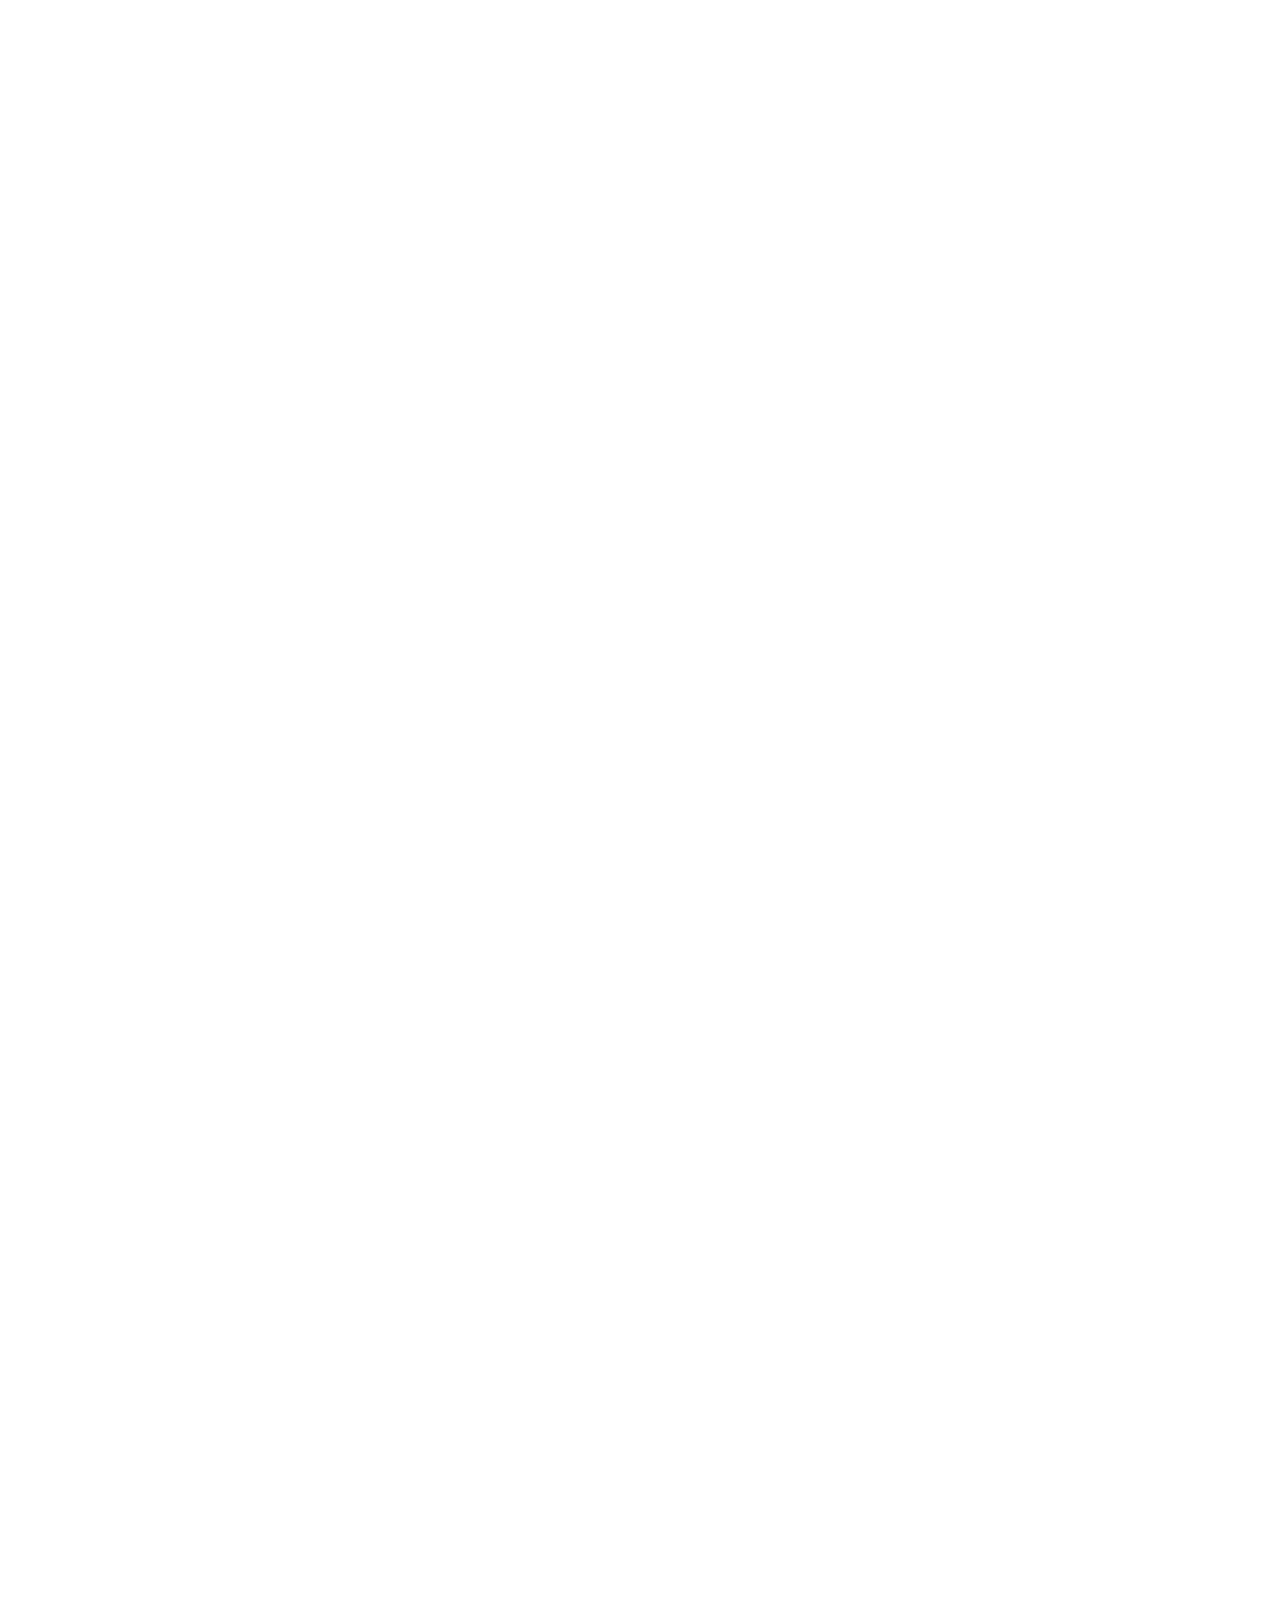
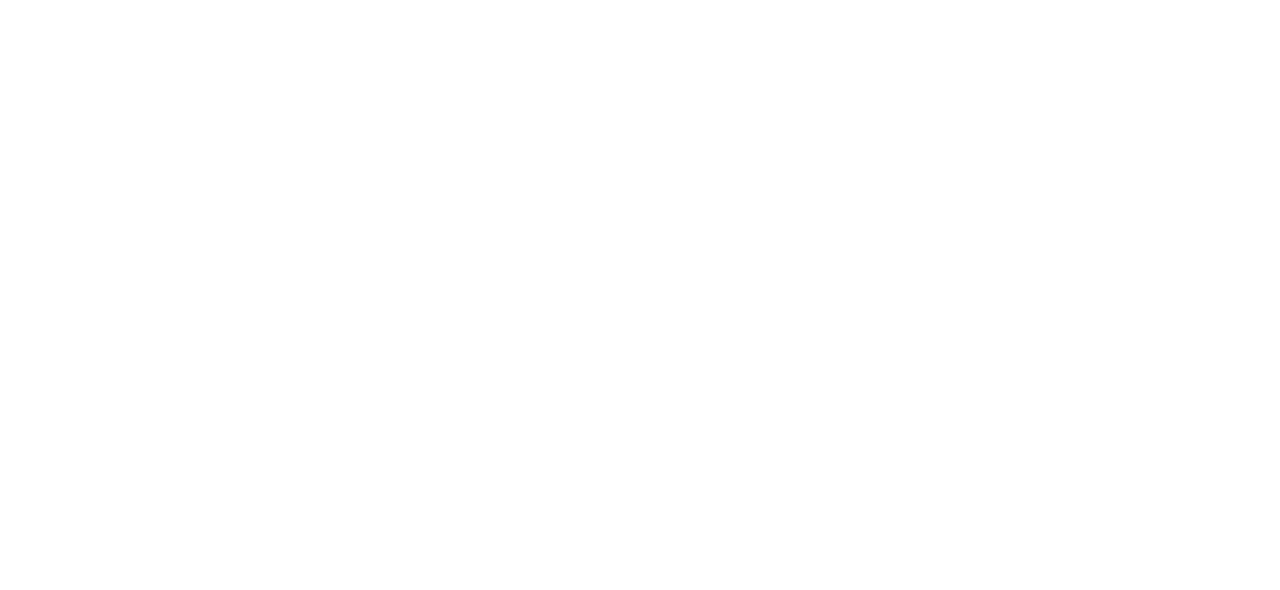
==== commit 53b48c3d: "DONE" ====
--- a/index.html
+++ b/index.html
@@ -1,11 +1,11 @@
 <!DOCTYPE html>
 <html lang="en">
-
 <head>
     <meta charset="UTF-8">
     <meta http-equiv="X-UA-Compatible" content="IE=edge">
     <title>Coral Guesthouse, Sarande, Albania</title>
-    <meta name="description" content="Welcome to Coral Guesthouse! Enjoy our beachfront property with free WiFi and parking. Relax in our family-friendly rooms near Saranda Bay Beach.">
+    <meta name="description"
+        content="Welcome to Coral Guesthouse! Enjoy our beachfront property with free WiFi and parking. Relax in our family-friendly rooms near Saranda Bay Beach.">
     <meta name="keywords"
         content="Coral Guesthouse , Sarande , Albania , Hotel , Summer , Free Parking , Travel, Vacation , Wifi , Relaxed Atmosphere , Private Beach">
     <meta name="viewport" content="width=device-width, initial-scale=1.0">
@@ -24,13 +24,12 @@
     <!--My CSS-->
     <link rel="stylesheet" href="stylesheet.css">
 </head>
-
 <body>
     <header>
         <nav class="navbar navbar-expand-lg navbar-dark fixed-top text-center">
             <div class="container">
                 <a href="index.html" class="navbar-brand">
-                    <img src="assets/icon/logo-dark.png" width="75px">
+                    <img src="assets/icon/logo-white.png" width="95px">
                 </a>
                 <button class="navbar-toggler" type="button" data-bs-toggle="collapse" data-bs-target="#collapseNav"
                     aria-controls="collapseNav" aria-expanded="false" aria-label="Toggle navigation">
@@ -60,7 +59,7 @@
                             <a href="index.html" class="nav-link"><img src="assets/icon/GBR.png" width="23px"></a>
                         </li>
                     </ul>
-                    <a class="link-btn link-btn " href="contact.html">
+                    <a class="link-btn link-btn" id="headbutton" href="contact.html">
                         Book Now &raquo;</a>
                 </div>
             </div>
@@ -73,21 +72,23 @@
                 <div class="swiper-wrapper">
                     <div class="swiper-slide slide"
                         style="background: linear-gradient(rgba(0, 0, 0, 0.4), rgba(0, 0, 0, 0.8)), url(assets/image/1.jpg) no-repeat;">
-                        <div class="hmt4">
-                            <h1> CORAL GUESTHOUSE</h1>
-                        </div>
+                        <h1 class="display-2 hmt4" style="text-shadow: 4px 2px 2px #e08b57;">
+                            Coral Guesthouse
+                            <p class="h2" style="text-shadow: none;">
+                                Where magic happens and memorys are made. </p>
+                        </h1>
                     </div>
                     <div class="swiper-slide slide"
-                    style="background: linear-gradient(rgba(0, 0, 0, 0.4), rgba(0, 0, 0, 0.8)), url(assets/image/2.jpg) no-repeat;">
-                    <div class="hmt4">
-                            <h1>Stay, Relax, Enjoy.</h1>
-                        </div>
+                        style="background: linear-gradient(rgba(0, 0, 0, 0.4), rgba(0, 0, 0, 0.8)), url(assets/image/2.jpg) no-repeat;">
+                        <h1 class="display-2 hmt4" style="text-shadow: 4px 2px 2px #e08b57;">
+                            Stay, Relax, Enjoy.
+                        </h1>
                     </div>
                     <div class="swiper-slide slide"
-                    style="background: linear-gradient(rgba(0, 0, 0, 0.4), rgba(0, 0, 0, 0.8)), url(assets/image/3.jpg) no-repeat;">
-                    <div class="hmt4">
-                            <h1>Journey Begins.</h1>
-                        </div>
+                        style="background: linear-gradient(rgba(0, 0, 0, 0.4), rgba(0, 0, 0, 0.8)), url(assets/image/3.jpg) no-repeat;">
+                        <h1 class="display-2 hmt4" style="text-shadow: 4px 2px 2px #e08b57;">
+                            Journey Begins.
+                        </h1>
                     </div>
                 </div>
                 <div class="swiper-button-next"></div>
@@ -96,8 +97,8 @@
         </section>
         <!--End Home-->
         <!--Welcome-->
-        <section>
-            <div class="container" style="margin-top: 50px;">
+        <section style="margin-top: 50px;margin-bottom: 50px;">
+            <div class="container">
                 <div class="row align-items-center">
                     <div class="col-12 col-lg-6">
                         <!-- Section Heading -->
@@ -107,13 +108,13 @@
                             </div>
                         </div>
                         <div class="about-us-content hidden2">
-                            <h5 class="fadeInUp">Offering a garden and mountain view, Coral Guesthouse is
+                            <h5>Offering a garden and mountain view, Coral Guesthouse is
                                 situated in Sarandë, 300 metres from Saranda Bay Beach and 1.3 km from Sarande Main
                                 Beach. This beachfront property offers access to free WiFi and free private parking.
                                 Boasting family rooms, this property also provides guests with a children's playground.
                             </h5>
                             <a href="about.html"><button class="button2"> About Us
-                            </button></a>
+                                </button></a>
                         </div>
                     </div>
                     <div class="col-12 col-lg-6">
@@ -143,46 +144,49 @@
         </section>
         <!--End Welcome-->
         <!--Facilities-->
-        <section id="facilitys">
+        <section id="facilitys" style="margin-top: 50px;margin-bottom: 50px;">
             <div class="row">
                 <h3>
                     <div class="general-title" style=" text-shadow: 1px 1px 3px #000;">Facilities & Amenities</div>
                 </h3>
             </div>
             <div class="grid-container">
-                <div class="facility-box"><img src="assets/icon/free-parking.png" height="50px" width="50px"
-                        style="margin-right: 20px;">
+                <div class="facility-box">
+                    <i class="fa-solid fa-square-parking" style="width: 70px;font-size: 60px;"></i>
                     <p>Free Parking<br>
                         Free private parking is possible on site.</p>
                 </div>
-                <div class="facility-box"><img src="assets/icon/free-wifi.png" height="50px" width="50px"
-                        style="margin-right: 20px;">Free Wifi <br>WiFi is available in all areas and is free of
-                    charge.</div>
-                <div class="facility-box"><img src="assets/icon/cocktail.png" height="50px" width="50px"
-                        style="margin-right: 20px;">Bar<br>Experience relaxation and conviviality at our bar.
-                </div>
-                <div class="facility-box"><img src="assets/icon/no-smoking.png" height="50px" width="50px"
-                        style="margin-right: 20px;">Non-smoking rooms <br>Rest peacefully in our smoke-free rooms.
-                </div>
-                <div class="facility-box"><img src="assets/icon/family.png" height="50px" width="50px"
-                        style="margin-right: 20px;">Family rooms <br>Enjoy quality time with loved ones in our
-                    cozy family rooms.
-                </div>
-                <div class="facility-box"><img src="assets/icon/vacations.png" height="50px" width="50px"
-                        style="margin-right: 20px;">Private beach area <br>Indulge in seaside luxury at our
+                <div class="facility-box">
+                    <i class="fa-solid fa-wifi" style="width: 100px;font-size: 60px;"></i>
+                    Free Wifi <br>WiFi is available in all areas and is free of
+                    charge.
+                </div>
+                <div class="facility-box"><i class="fa-solid fa-martini-glass"
+                        style="width: 100px;font-size: 60px;"></i>Bar<br>Experience relaxation and conviviality at our
+                    bar.
+                </div>
+                <div class="facility-box"><i class="fa-solid fa-ban-smoking" style="width: 70px;font-size: 60px;"></i>
+                    Non-smoking rooms <br>Rest peacefully in our smoke-free rooms.
+                </div>
+                <div class="facility-box"><i class="fa-solid fa-user-group" style="width: 130px;font-size: 60px;"></i>
+                    Family rooms <br>Enjoy quality time with loved ones in our cozy family rooms.
+                </div>
+                <div class="facility-box">
+                    <i class="fa-solid fa-umbrella-beach" style="width: 130px;font-size: 60px;"></i>
+                    Private beach area <br>Indulge in seaside luxury at our
                     private beach area.
                 </div>
             </div>
         </section>
         <!--End Facilities-->
         <!--Rooms-->
-        <section>
+        <section style="margin-top: 50px;margin-bottom: 50px;">
+            <div class="text-center">
+                <img src="assets/icon/DetailUp.png" width="150" alt="Logo">
+                <div class="general-title mb-5" style=" text-shadow: 1px 1px 3px #000;">Explore Our Rooms</div>
+            </div>
             <div class="container">
                 <div class="container">
-                    <div class="text-center">
-                        <img src="assets/icon/DetailUp.png" width="240" alt="Logo">
-                        <div class="general-title" style=" text-shadow: 1px 1px 3px #000;">Explore Our Rooms</div>
-                    </div>
                     <div class="row g-4">
                         <div class="col-lg-4 col-md-6 hidden2">
                             <div class="store-item position-relative text-center">
@@ -229,100 +233,102 @@
             </div>
         </section>
         <!--End Rooms-->
-         <!--Jumbotron-->
-         <section style="padding-top: 0px;padding-bottom: 0px;">
+        <!--Jumbotron-->
+        <section style="margin-top: 50px;margin-bottom: 50px;">
             <div class="jumbotron jumbotron-fluid d-flex justify-content-center align-items-center fade-down" style="background: linear-gradient(rgba(0, 0, 0, 0.4), rgba(0, 0, 0, 0.8)), url(assets/image/1.jpg)
             bottom/cover no-repeat fixed; background-repeat: repeat;">
                 <div class="row">
                     <div class="col text-center">
                         <img src="assets/icons/icon-accmod.png" alt=""
                             style="width: 150px; height: auto;padding-top: 10px;">
-                        <h2 class="hmt4">- Creating Memories, One Stay at a Time -</h2>
+                        <h2 class="hmt4" style="font-size: 40px !important;">- Creating Memories, One Stay at a Time -
+                        </h2>
                     </div>
                 </div>
         </section>
         <!--End Jumbotron-->
-     <!-- TESTIMONIALS -->
-     <section class="testimonials">
-        <div class="container">
-            <div class="row">
-                <div class="col-sm-12">
-                    <div id="customers-testimonials" class="owl-carousel">
-                        <div class="item" style="background: #ccbfbf70;">
-                            <div class="rating rating_5 d-flex flex-row align-items-start justify-content-center">
-                                <i></i><i></i><i></i><i></i><i></i>
-                            </div>
-                            <div class="testimonial_title"><a href="contact.html">Exceptional</a></div>
-                            <div class="testimonial_text">
-                                <p>Rooms were cleaned perfectly every day and laundry service was free and spot on.
-                                    Really enjoyed my stay here..
-                                </p>
-                            </div>
-                            <div class="testimonial_image"><img src="assets/icon/de.png" alt=""></div>
-                            <div class="testimonial_author">Pomi </a>, Germany</div>
-                        </div>
-                        <div class="item" style="background: #ccbfbf70;">
-                            <div class="rating rating_5 d-flex flex-row align-items-start justify-content-center">
-                                <i></i><i></i><i></i><i></i><i></i>
-                            </div>
-                            <div class="testimonial_title"><a href="contact.html">Exceptional</a></div>
-                            <div class="testimonial_text">
-                                <p>Super clean property with everything you need.
-                                    Host was so kind and friendly, very helpful! Unfortunately I was unwell and she
-                                    brought me a lemon drink and crackers to help. Supported us to find the local
-                                    hospital- very grateful for her help. The beach near by was beautiful
-                                </p>
-                            </div>
-                            <div class="testimonial_image"><img src="assets/icon/uk.png" alt=""></div>
-                            <div class="testimonial_author">Sarah </a>, United Kingdom</div>
-                        </div>
-                        <div class="item" style="background: #ccbfbf70;">
-                            <div class="rating rating_5 d-flex flex-row align-items-start justify-content-center">
-                                <i></i><i></i><i></i><i></i><i></i>
-                            </div>
-                            <div class="testimonial_title"><a href="contact.html">Awesome place!!!</a></div>
-                            <div class="testimonial_text">
-                                <p>Really calm area of Saranda. Host was extremely friendly, attentive and helpful.
-                                </p>
-                            </div>
-                            <div class="testimonial_image"><img src="assets/icon/de.png" alt=""></div>
-                            <div class="testimonial_author">Bucardo </a>, Germany</div>
-                        </div>
-                        <div class="item" style="background: #ccbfbf70;">
-                            <div class="rating rating_5 d-flex flex-row align-items-start justify-content-center">
-                                <i></i><i></i><i></i><i></i><i></i>
-                            </div>
-                            <div class="testimonial_title"><a href="contact.html">Great Place</a></div>
-                            <div class="testimonial_text">
-                                <p>Air conditioning is great, people who manage it are really attentive and resolve
-                                    issues quickly. Apartment is comfortable and has everything you might need
-                                    (except for microwave).
-                                </p>
-                            </div>
-                            <div class="testimonial_image"><img src="assets/icon/pl.png" alt=""></div>
-                            <div class="testimonial_author">Valentyna </a>, Poland</div>
-                        </div>
-                        <div class="item" style="background: #ccbfbf70;">
-                            <div class="rating rating_5 d-flex flex-row align-items-start justify-content-center">
-                                <i></i><i></i><i></i><i></i><i></i>
-                            </div>
-                            <div class="testimonial_title"><a href="contact.html">Very Suitable For Short Stay</a></div>
-                            <div class="testimonial_text">
-                                <p>The apartment downstairs was very spacious, quiet and the housekeeper who
-                                    welcomed us was very nice. It was meticulously cleaned every day, which in our
-                                    experience doesn't usually happen in apartments. We were able to have breakfast
-                                    outside the apartment.
-                                </p>
-                            </div>
-                            <div class="testimonial_image"><img src="assets/icon/it.png" alt=""></div>
-                            <div class="testimonial_author">Joanna </a>, Italy</div>
-                        </div>
-                    </div>
-                </div>
-            </div>
-        </div>
-    </section>
-    <!-- END OF TESTIMONIALS -->
+        <!-- TESTIMONIALS -->
+        <section class="testimonials">
+            <div class="container">
+                <div class="row">
+                    <div class="col-sm-12">
+                        <div id="customers-testimonials" class="owl-carousel">
+                            <div class="item" style="background: #ccbfbf70;">
+                                <div class="rating rating_5 d-flex flex-row align-items-start justify-content-center">
+                                    <i></i><i></i><i></i><i></i><i></i>
+                                </div>
+                                <div class="testimonial_title"><a href="contact.html">Exceptional</a></div>
+                                <div class="testimonial_text">
+                                    <p>Rooms were cleaned perfectly every day and laundry service was free and spot on.
+                                        Really enjoyed my stay here..
+                                    </p>
+                                </div>
+                                <div class="testimonial_image"><img src="assets/icon/de.png" alt=""></div>
+                                <div class="testimonial_author">Pomi </a>, Germany</div>
+                            </div>
+                            <div class="item" style="background: #ccbfbf70;">
+                                <div class="rating rating_5 d-flex flex-row align-items-start justify-content-center">
+                                    <i></i><i></i><i></i><i></i><i></i>
+                                </div>
+                                <div class="testimonial_title"><a href="contact.html">Exceptional</a></div>
+                                <div class="testimonial_text">
+                                    <p>Super clean property with everything you need.
+                                        Host was so kind and friendly, very helpful! Unfortunately I was unwell and she
+                                        brought me a lemon drink and crackers to help. Supported us to find the local
+                                        hospital- very grateful for her help. The beach near by was beautiful
+                                    </p>
+                                </div>
+                                <div class="testimonial_image"><img src="assets/icon/uk.png" alt=""></div>
+                                <div class="testimonial_author">Sarah </a>, United Kingdom</div>
+                            </div>
+                            <div class="item" style="background: #ccbfbf70;">
+                                <div class="rating rating_5 d-flex flex-row align-items-start justify-content-center">
+                                    <i></i><i></i><i></i><i></i><i></i>
+                                </div>
+                                <div class="testimonial_title"><a href="contact.html">Awesome place!!!</a></div>
+                                <div class="testimonial_text">
+                                    <p>Really calm area of Saranda. Host was extremely friendly, attentive and helpful.
+                                    </p>
+                                </div>
+                                <div class="testimonial_image"><img src="assets/icon/de.png" alt=""></div>
+                                <div class="testimonial_author">Bucardo </a>, Germany</div>
+                            </div>
+                            <div class="item" style="background: #ccbfbf70;">
+                                <div class="rating rating_5 d-flex flex-row align-items-start justify-content-center">
+                                    <i></i><i></i><i></i><i></i><i></i>
+                                </div>
+                                <div class="testimonial_title"><a href="contact.html">Great Place</a></div>
+                                <div class="testimonial_text">
+                                    <p>Air conditioning is great, people who manage it are really attentive and resolve
+                                        issues quickly. Apartment is comfortable and has everything you might need
+                                        (except for microwave).
+                                    </p>
+                                </div>
+                                <div class="testimonial_image"><img src="assets/icon/pl.png" alt=""></div>
+                                <div class="testimonial_author">Valentyna </a>, Poland</div>
+                            </div>
+                            <div class="item" style="background: #ccbfbf70;">
+                                <div class="rating rating_5 d-flex flex-row align-items-start justify-content-center">
+                                    <i></i><i></i><i></i><i></i><i></i>
+                                </div>
+                                <div class="testimonial_title"><a href="contact.html">Very Suitable For Short Stay</a>
+                                </div>
+                                <div class="testimonial_text">
+                                    <p>The apartment downstairs was very spacious, quiet and the housekeeper who
+                                        welcomed us was very nice. It was meticulously cleaned every day, which in our
+                                        experience doesn't usually happen in apartments. We were able to have breakfast
+                                        outside the apartment.
+                                    </p>
+                                </div>
+                                <div class="testimonial_image"><img src="assets/icon/it.png" alt=""></div>
+                                <div class="testimonial_author">Joanna </a>, Italy</div>
+                            </div>
+                        </div>
+                    </div>
+                </div>
+            </div>
+        </section>
+        <!-- END OF TESTIMONIALS -->
         <!--Footer-->
         <section class="footer_wrapper  mt-md-0 pb-0">
             <div class="container pb-3">
@@ -347,7 +353,8 @@
                                     <li><a href="tel: +447307695767" class="ft-text"><i class="fa fa-phone"></i>
                                             &nbsp; +447307695767</a>
                                     </li><br>
-                                    <li><a href="mailto:coral.guesthouse1@gmail.com" class="ft-text"><i class="fa fa-envelope"></i> &nbsp; coral.guesthouse1@gmail.com
+                                    <li><a href="mailto:coral.guesthouse1@gmail.com" class="ft-text"><i
+                                                class="fa fa-envelope"></i> &nbsp; coral.guesthouse1@gmail.com
                                         </a></li>
                                 </ul>
                             </ul>
@@ -400,5 +407,4 @@
     <!--My Script-->
     <script src="main.js"></script>
 </body>
-
 </html>--- a/stylesheet.css
+++ b/stylesheet.css
@@ -40,7 +40,7 @@
 header .navbar .navbar-nav li .nav-link {
     display: block;
     width: fit-content;
-    color: #000000;
+    color: #ffffff;
     font-weight: 700;
     border: none;
 }
@@ -157,11 +157,9 @@
 }
 /*Facilities*/
 #facilitys {
-    background: linear-gradient(rgba(0, 0, 0, 0.2), rgba(0, 0, 0, 0.4)), url(assets/image/background1.jpg);
-    background-size: cover;
-    background-position: center;
-    background-blend-mode: multiply;
-}
+    background: linear-gradient(rgba(0, 0, 0, 0.3), rgba(0, 0, 0, 0.6)), url(assets/image/background1.jpg);
+    background-size: cover;background-position: center;background-blend-mode: multiply;color: white;}
+    
 .facility-box {
     border-right: 1px solid rgb(150, 148, 148);
     border-right-style: double;
@@ -332,13 +330,13 @@
     font-weight: 800;
     line-height: 150%;
     font-family: "Cormorant", serif;
-    font-size: 40px;
+    font-size: 100px;
     text-align: center;}
 /*Rooms*/
-.room-bg {background-color: #FFF6ED;padding: 3rem 0;}
+.room-bg {background-color: #F4F2F2;padding: 3rem 0;}
 .rooms h2 {color: #978459;font-weight: 600;}
 .rooms .col-md-5 {overflow: hidden;}
-.rooms img {height: 35vh;transition: .2s ease-in-out;}
+.rooms img {transition: .2s ease-in-out;}
 .rooms img:hover {transform: scale(1.1);filter: brightness(110%);}
 .roomicon {height: 40px !important;}
 .rooms ul {list-style: none;padding: 0;}
@@ -377,7 +375,7 @@
 .contact section:hover i {color: #fff;text-decoration: none;}
 .contact section a {text-decoration: none;color: inherit;border-bottom: 1px solid transparent;transition: .1s;font-size: 22px;}
 .contact section a:hover {border-color: #000000;text-decoration: none;}
-.google-maps iframe {width: 100%;height: 40vh;border: none;}
+.google-maps iframe {width: 100%;height: 25vh;border: none;}
 /*Footer*/
 .footer_wrapper {background: #000000 !important;padding: 5% 0 0 0 !important;}
 .ft-text {text-decoration: none;color: white;padding-bottom: 5px !important;font-weight: 600 !important;}
@@ -399,6 +397,10 @@
 .gold-head {color: var(--gold); font-family:var(--style-font);}
 .img-fluid {box-shadow: 8px 8px 4px var(--gold);border-radius: 10px;}
 .general-title {font-family: "the season", serif;font-size: 40px;color: #D36A35;text-align: center;}
+.footer-ul{text-align: center;}
+.footer-link-d{text-align: center;}
+#headbutton{color: white !important;border: 1px solid #ffffff !important;}
+#headbutton:hover{color: #e08b57 !important; border: 1px solid #e08b57 !important;}
 /*Animation*/
 .hidden {transform: scale(0);transition: .4s ease-in;}/*Makes them dissepaer*/
 .show {transform: scale(1);}
@@ -447,6 +449,38 @@
     opacity: 0.3;}
 .link-btn:hover:before {right: 105%;background: #ffffff;}
 .container .link-btn, .link-btn{border-radius: 10px;}
+/*Button2*/
+.button2 {
+    padding: 0.8em 1.8em;
+    border: 2px solid #5f7286;
+    position: relative;
+    overflow: hidden;
+    background-color: transparent;
+    text-align: center;
+    text-transform: uppercase;
+    font-size: 16px;
+    transition: .3s;
+    z-index: 1;
+    font-family: inherit;
+    color: #5f7286;}
+.button2::before {
+    content: '';
+    width: 0;
+    height: 300%;
+    position: absolute;
+    top: 50%;
+    left: 50%;
+    transform: translate(-50%, -50%) rotate(45deg);
+    background: #5f7286;
+    transition: .5s ease;
+    display: block;
+    z-index: -1}
+.button2:hover::before {width: 105%;}
+.button2:hover {color: #ffffff;}
+.features {display: flex;justify-content: center;}
+.feature-icons {display: flex;flex-wrap: nowrap;}
+.icon {display: flex;flex-direction: column;align-items: center;margin-right: 30px;text-align: center;}
+.imgroom{display: flex;justify-content: center;height: 40vh;width: auto;}
 /*Media*/
 @media only screen and (max-width: 1200px) {.home-gallery section {filter: saturate(1) !important;}::-webkit-scrollbar {width: 7px;}}
 @media only screen and (min-width: 992px) {header .navbar {margin: 0;margin-left: auto;}}
@@ -482,46 +516,12 @@
     .options {display: grid;}
     .gallery_product {display: grid;justify-content: center;}
     .footer-link-d,ul.list-unstyled li,ul.p-0.footer-ul li {text-align: center;}}
+    @media (max-width: 992px) {
+        .cont{text-align: center;}
+        .imgroom{height: 50vh !important;}
+        .features{justify-content: center;}
+        .hmt4{font-size: 30px;}
+    }
 
 @media only screen and (min-width: 992px) and (max-width: 1199px) {.section-heading h2 {font-size: 36px;}}
-@media only screen and (min-width: 768px) and (max-width: 991px) {.section-heading h2 {font-size: 30px;}}
-
-
-/*Button2*/
-.button2 {
-    padding: 0.8em 1.8em;
-    border: 2px solid #5f7286;
-    position: relative;
-    overflow: hidden;
-    background-color: transparent;
-    text-align: center;
-    text-transform: uppercase;
-    font-size: 16px;
-    transition: .3s;
-    z-index: 1;
-    font-family: inherit;
-    color: #5f7286;
-   }
-   
-   .button2::before {
-    content: '';
-    width: 0;
-    height: 300%;
-    position: absolute;
-    top: 50%;
-    left: 50%;
-    transform: translate(-50%, -50%) rotate(45deg);
-    background: #5f7286;
-    transition: .5s ease;
-    display: block;
-    z-index: -1;
-   }
-   
-   .button2:hover::before {
-    width: 105%;
-   }
-   
-   .button2:hover {
-    color: #ffffff;
-   }
-   +@media only screen and (min-width: 768px) and (max-width: 991px) {.section-heading h2 {font-size: 30px;}}